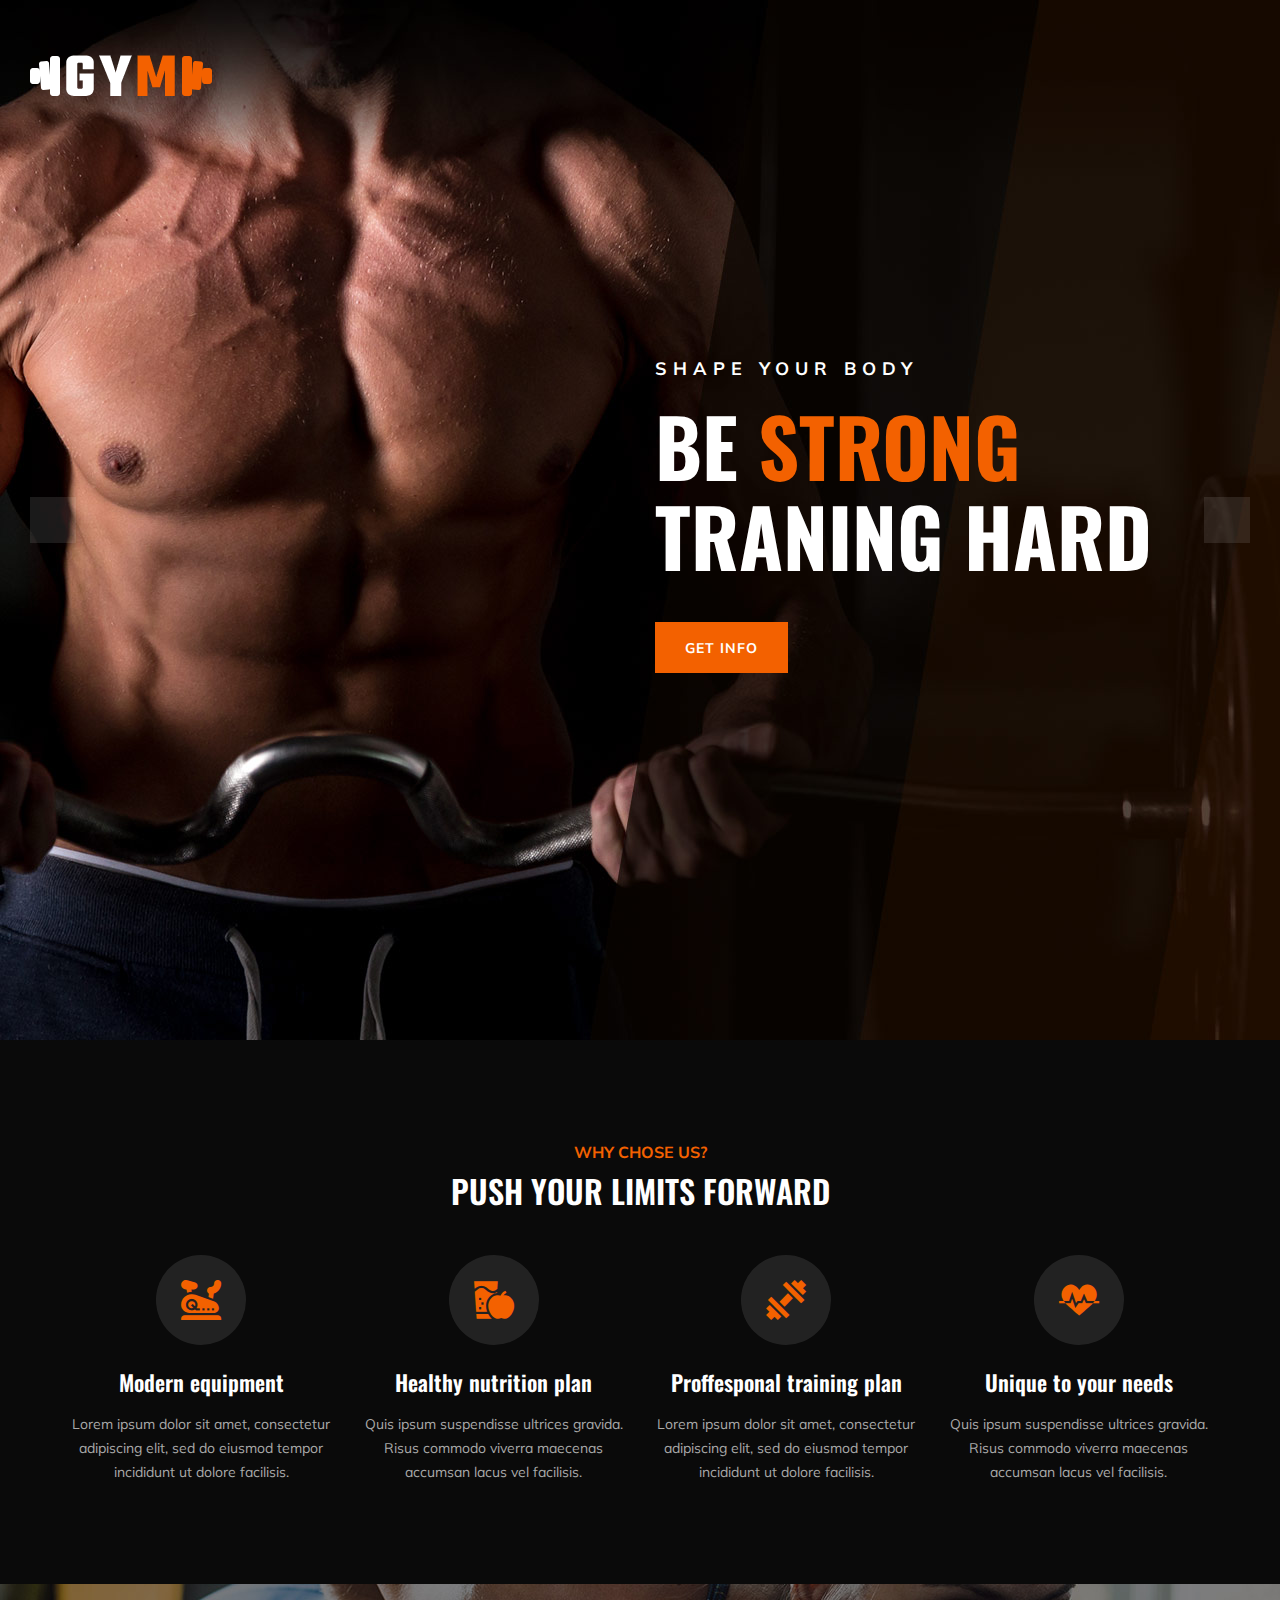
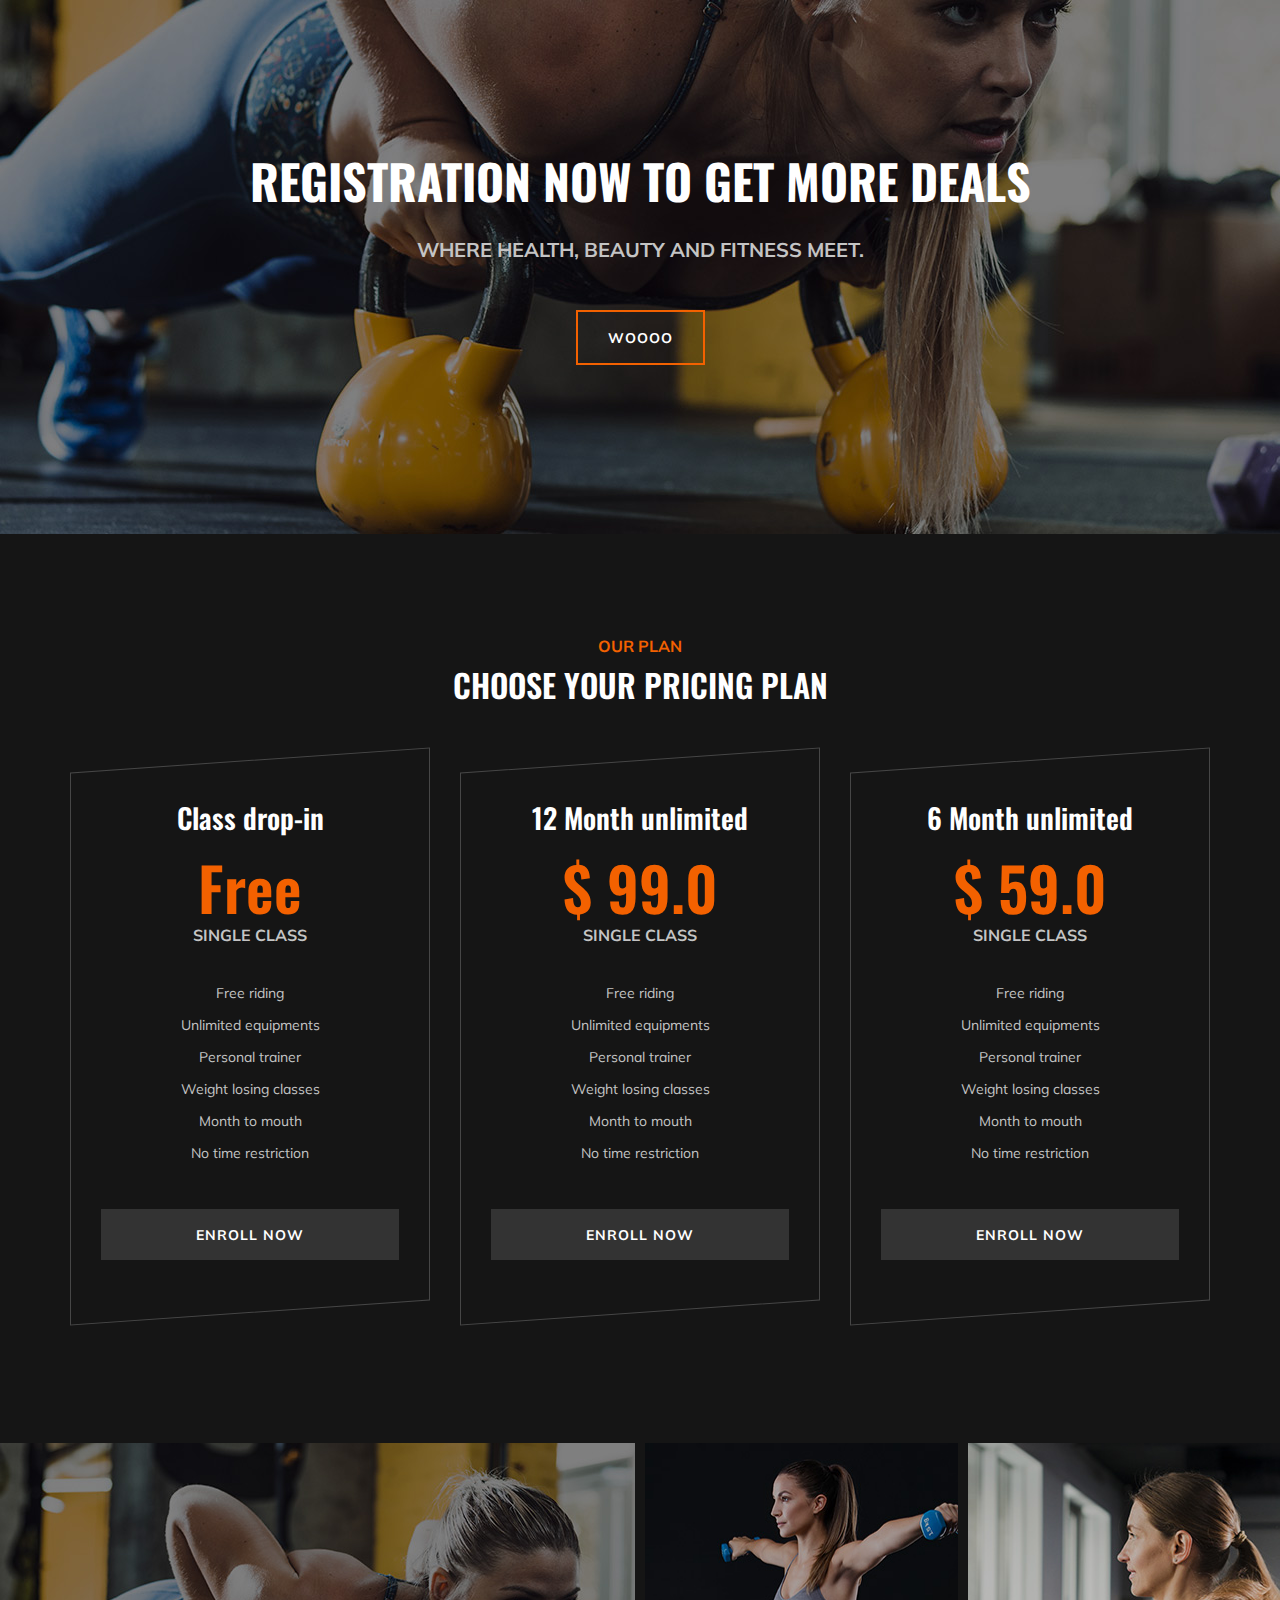
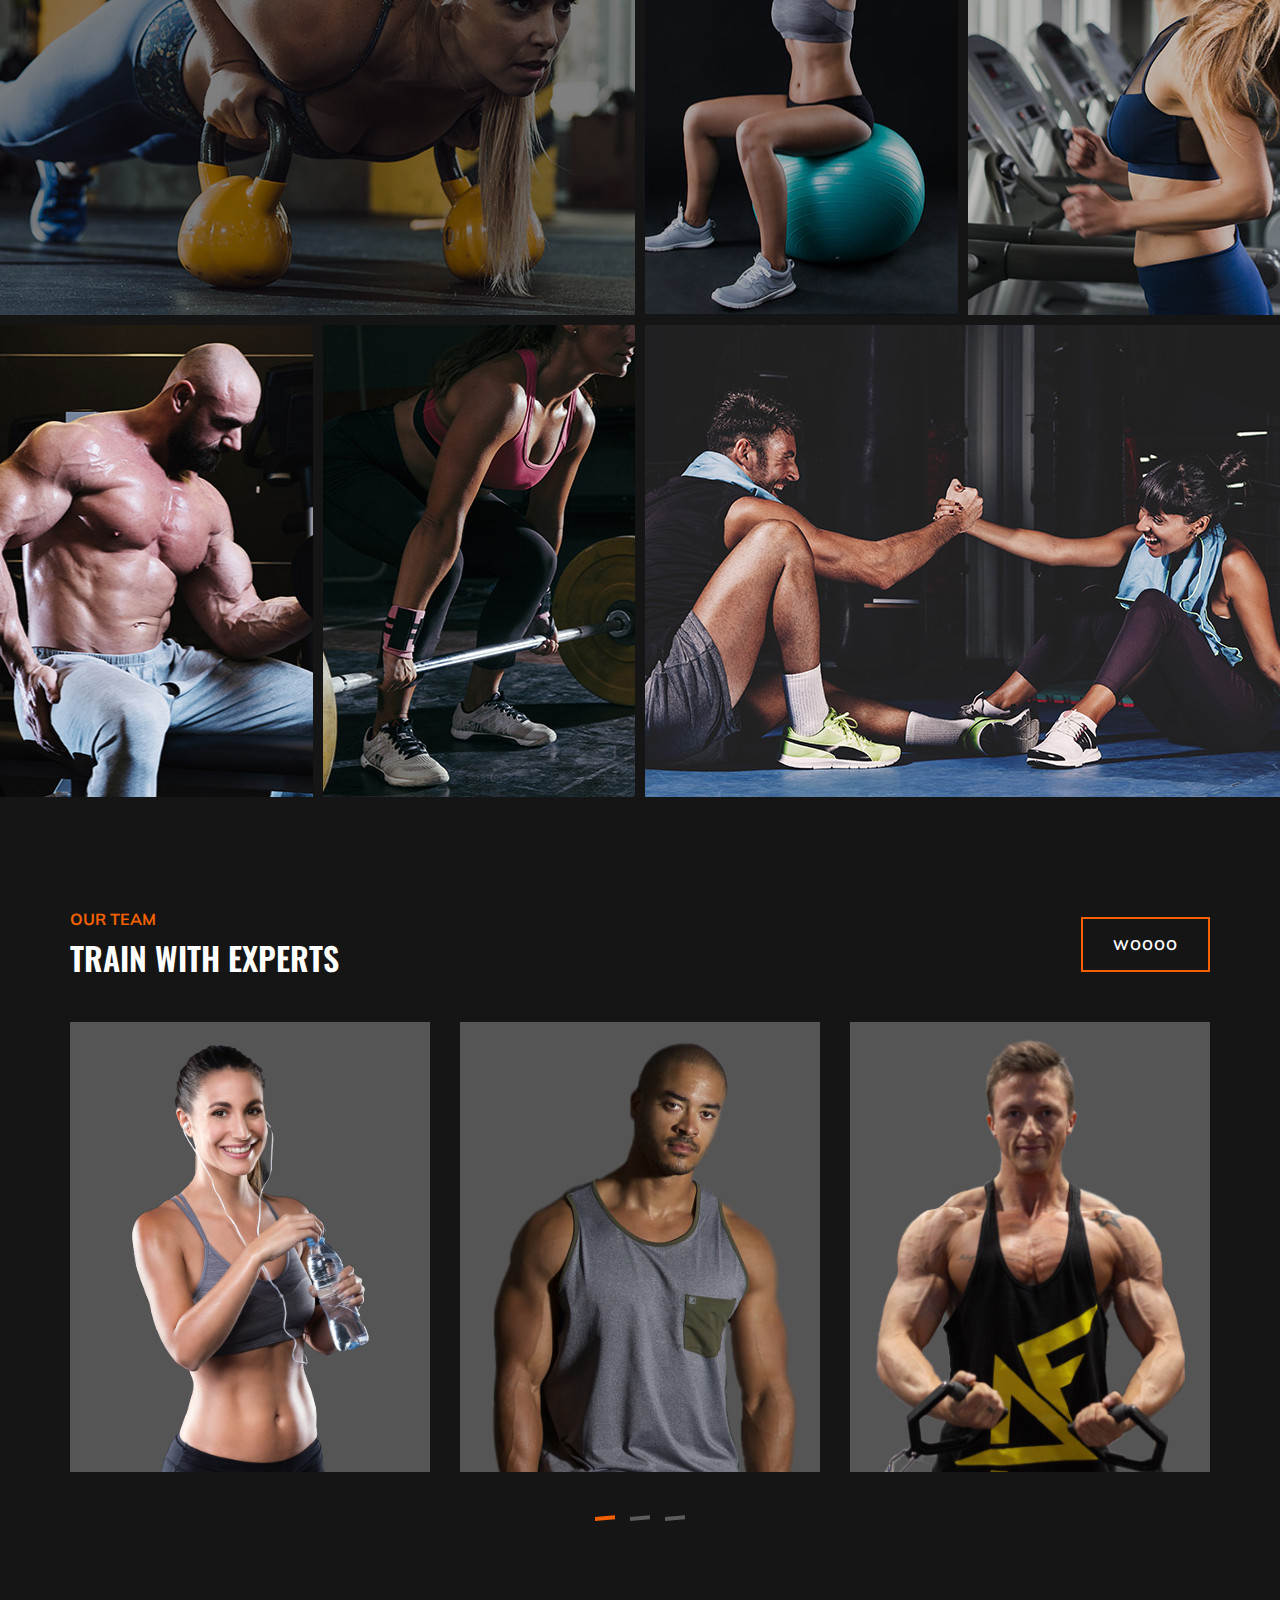
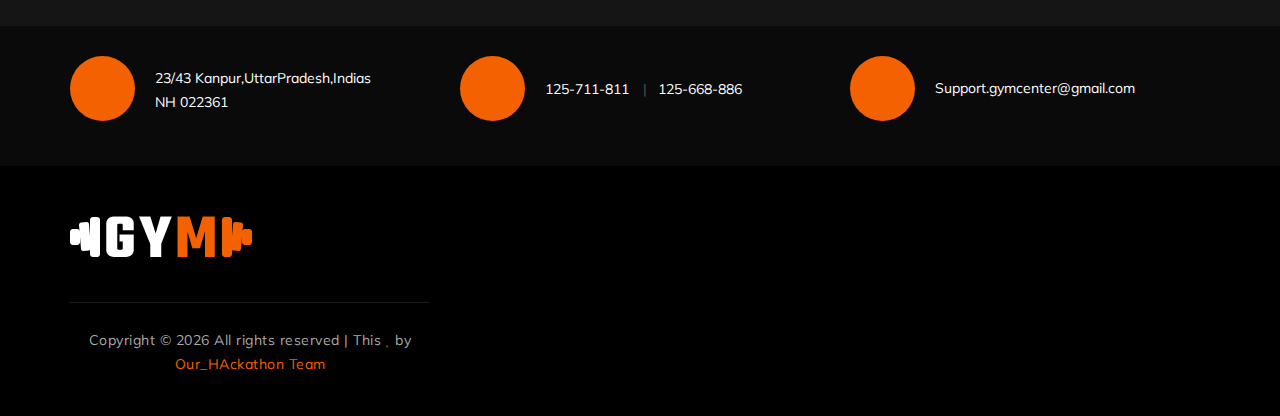
==== index.html @ cb3b5b6f "Initial commit" ====
<!DOCTYPE html>
<html lang="zxx">

<head>
    <meta charset="UTF-8">
    <meta name="description" content="Gym Template">
    <meta name="keywords" content="Gym, unica, creative, html">
    <meta name="viewport" content="width=device-width, initial-scale=1.0">
    <meta http-equiv="X-UA-Compatible" content="ie=edge">
    <title>  Hackathon_pr</title>

    <!-- Google Font -->
    <link href="https://fonts.googleapis.com/css?family=Muli:300,400,500,600,700,800,900&display=swap" rel="stylesheet">
    <link href="https://fonts.googleapis.com/css?family=Oswald:300,400,500,600,700&display=swap" rel="stylesheet">

    <!-- Css Styles -->
    <link rel="stylesheet" href="css/bootstrap.min.css" type="text/css">
    <link rel="stylesheet" href="css/font-awesome.min.css" type="text/css">
    <link rel="stylesheet" href="css/flaticon.css" type="text/css">
    <link rel="stylesheet" href="css/owl.carousel.min.css" type="text/css">
    <link rel="stylesheet" href="css/barfiller.css" type="text/css">
    <link rel="stylesheet" href="css/magnific-popup.css" type="text/css">
    <link rel="stylesheet" href="css/slicknav.min.css" type="text/css">
    <link rel="stylesheet" href="css/style.css" type="text/css">
</head>

<body>
    <!-- Page Preloder -->
    <div id="preloder">
        <div class="loader"></div>
    </div>

    <!-- Offcanvas Menu Section Begin -->
    <div class="offcanvas-menu-overlay"></div>
    <div class="offcanvas-menu-wrapper">
        <div class="canvas-close">
            <i class="fa fa-close"></i>
        </div>
        <div class="canvas-search search-switch">
            <i class="fa fa-search"></i>
        </div>
    <!--  -->
        <div id="mobile-menu-wrap"></div>
        <div class="canvas-social">
            <a href="#"><i class="fa fa-facebook"></i></a>
            <a href="#"><i class="fa fa-twitter"></i></a>
            <a href="#"><i class="fa fa-youtube-play"></i></a>
            <a href="#"><i class="fa fa-instagram"></i></a>
        </div>
    </div>
    <header class="header-section">
        <div class="container-fluid">
            <div class="row">
                <div class="col-lg-3">
                    <div class="logo">
                        <a href="./index.html">
                            <img src="img/logo.png" alt="">
                        </a>
                    </div>
                </div>
                
                
            </div>
            <div class="canvas-open">
                <i class="fa fa-bars"></i>
            </div>
        </div>
    </header>
    <!-- Header End -->

    <!-- Hero Section Begin -->
    <section class="hero-section">
        <div class="hs-slider owl-carousel">
            <div class="hs-item set-bg" data-setbg="img/hero/hero-1.jpg">
                <div class="container">
                    <div class="row">
                        <div class="col-lg-6 offset-lg-6">
                            <div class="hi-text">
                                <span>Shape your body</span>
                                <h1>Be <strong>strong</strong> traning hard</h1>
                                <a href="#" class="primary-btn">Get info</a>
                            </div>
                        </div>
                    </div>
                </div>
            </div>
            <div class="hs-item set-bg" data-setbg="img/hero/hero-2.jpg">
                <div class="container">
                    <div class="row">
                        <div class="col-lg-6 offset-lg-6">
                            <div class="hi-text">
                                <span>Shape your body</span>
                                <h1>Be <strong>strong</strong> traning hard</h1>
                                <a href="#" class="primary-btn">Get info</a>
                            </div>
                        </div>
                    </div>
                </div>
            </div>
        </div>
    </section>
    <!-- Hero Section End -->

    <!-- ChoseUs Section Begin -->
    <section class="choseus-section spad">
        <div class="container">
            <div class="row">
                <div class="col-lg-12">
                    <div class="section-title">
                        <span>Why chose us?</span>
                        <h2>PUSH YOUR LIMITS FORWARD</h2>
                    </div>
                </div>
            </div>
            <div class="row">
                <div class="col-lg-3 col-sm-6">
                    <div class="cs-item">
                        <span class="flaticon-034-stationary-bike"></span>
                        <h4>Modern equipment</h4>
                        <p>Lorem ipsum dolor sit amet, consectetur adipiscing elit, sed do eiusmod tempor incididunt ut
                            dolore facilisis.</p>
                    </div>
                </div>
                <div class="col-lg-3 col-sm-6">
                    <div class="cs-item">
                        <span class="flaticon-033-juice"></span>
                        <h4>Healthy nutrition plan</h4>
                        <p>Quis ipsum suspendisse ultrices gravida. Risus commodo viverra maecenas accumsan lacus vel
                            facilisis.</p>
                    </div>
                </div>
                <div class="col-lg-3 col-sm-6">
                    <div class="cs-item">
                        <span class="flaticon-002-dumbell"></span>
                        <h4>Proffesponal training plan</h4>
                        <p>Lorem ipsum dolor sit amet, consectetur adipiscing elit, sed do eiusmod tempor incididunt ut
                            dolore facilisis.</p>
                    </div>
                </div>
                <div class="col-lg-3 col-sm-6">
                    <div class="cs-item">
                        <span class="flaticon-014-heart-beat"></span>
                        <h4>Unique to your needs</h4>
                        <p>Quis ipsum suspendisse ultrices gravida. Risus commodo viverra maecenas accumsan lacus vel
                            facilisis.</p>
                    </div>
                </div>
            </div>
        </div>
    </section>
    <!-- ChoseUs Section End -->



    <!-- Banner Section Begin -->
    <section class="banner-section set-bg" data-setbg="img/banner-bg.jpg">
        <div class="container">
            <div class="row">
                <div class="col-lg-12 text-center">
                    <div class="bs-text">
                        <h2>registration now to get more deals</h2>
                        <div class="bt-tips">Where health, beauty and fitness meet.</div>
                        <a href="#" class="primary-btn  btn-normal">Woooo</a>
                    </div>
                </div>
            </div>
        </div>
    </section>
    <!-- Banner Section End -->

    <!-- Pricing Section Begin -->
    <section class="pricing-section spad">
        <div class="container">
            <div class="row">
                <div class="col-lg-12">
                    <div class="section-title">
                        <span>Our Plan</span>
                        <h2>Choose your pricing plan</h2>
                    </div>
                </div>
            </div>
            <div class="row justify-content-center">
                <div class="col-lg-4 col-md-8">
                    <div class="ps-item">
                        <h3>Class drop-in</h3>
                        <div class="pi-price">
                            <h2>Free</h2>
                            <span>SINGLE CLASS</span>
                        </div>
                        <ul>
                            <li>Free riding</li>
                            <li>Unlimited equipments</li>
                            <li>Personal trainer</li>
                            <li>Weight losing classes</li>
                            <li>Month to mouth</li>
                            <li>No time restriction</li>
                        </ul>
                        <a href="#" class="primary-btn pricing-btn">Enroll now</a>
                        <a href="#" class="thumb-icon"><i class="fa fa-picture-o"></i></a>
                    </div>
                </div>
                <div class="col-lg-4 col-md-8">
                    <div class="ps-item">
                        <h3>12 Month unlimited</h3>
                        <div class="pi-price">
                            <h2>$ 99.0</h2>
                            <span>SINGLE CLASS</span>
                        </div>
                        <ul>
                            <li>Free riding</li>
                            <li>Unlimited equipments</li>
                            <li>Personal trainer</li>
                            <li>Weight losing classes</li>
                            <li>Month to mouth</li>
                            <li>No time restriction</li>
                        </ul>
                        <a href="#" class="primary-btn pricing-btn">Enroll now</a>
                        <a href="#" class="thumb-icon"><i class="fa fa-picture-o"></i></a>
                    </div>
                </div>
                <div class="col-lg-4 col-md-8">
                    <div class="ps-item">
                        <h3>6 Month unlimited</h3>
                        <div class="pi-price">
                            <h2>$ 59.0</h2>
                            <span>SINGLE CLASS</span>
                        </div>
                        <ul>
                            <li>Free riding</li>
                            <li>Unlimited equipments</li>
                            <li>Personal trainer</li>
                            <li>Weight losing classes</li>
                            <li>Month to mouth</li>
                            <li>No time restriction</li>
                        </ul>
                        <a href="#" class="primary-btn pricing-btn">Enroll now</a>
                        <a href="#" class="thumb-icon"><i class="fa fa-picture-o"></i></a>
                    </div>
                </div>
            </div>
        </div>
    </section>
    <!-- Pricing Section End -->

    <!-- Gallery Section Begin -->
    <div class="gallery-section">
        <div class="gallery">
            <div class="grid-sizer"></div>
            <div class="gs-item grid-wide set-bg" data-setbg="img/gallery/gallery-1.jpg">
                <a href="img/gallery/gallery-1.jpg" class="thumb-icon image-popup"><i class="fa fa-picture-o"></i></a>
            </div>
            <div class="gs-item set-bg" data-setbg="img/gallery/gallery-2.jpg">
                <a href="img/gallery/gallery-2.jpg" class="thumb-icon image-popup"><i class="fa fa-picture-o"></i></a>
            </div>
            <div class="gs-item set-bg" data-setbg="img/gallery/gallery-3.jpg">
                <a href="img/gallery/gallery-3.jpg" class="thumb-icon image-popup"><i class="fa fa-picture-o"></i></a>
            </div>
            <div class="gs-item set-bg" data-setbg="img/gallery/gallery-4.jpg">
                <a href="img/gallery/gallery-4.jpg" class="thumb-icon image-popup"><i class="fa fa-picture-o"></i></a>
            </div>
            <div class="gs-item set-bg" data-setbg="img/gallery/gallery-5.jpg">
                <a href="img/gallery/gallery-5.jpg" class="thumb-icon image-popup"><i class="fa fa-picture-o"></i></a>
            </div>
            <div class="gs-item grid-wide set-bg" data-setbg="img/gallery/gallery-6.jpg">
                <a href="img/gallery/gallery-6.jpg" class="thumb-icon image-popup"><i class="fa fa-picture-o"></i></a>
            </div>
        </div>
    </div>
    <!-- Gallery Section End -->

    <!-- Team Section Begin -->
    <section class="team-section spad">
        <div class="container">
            <div class="row">
                <div class="col-lg-12">
                    <div class="team-title">
                        <div class="section-title">
                            <span>Our Team</span>
                            <h2>TRAIN WITH EXPERTS</h2>
                        </div>
                        <a href="#" class="primary-btn btn-normal appoinment-btn">Woooo</a>
                    </div>
                </div>
            </div>
            <div class="row">
                <div class="ts-slider owl-carousel">
                    <div class="col-lg-4">
                        <div class="ts-item set-bg" data-setbg="img/team/team-1.jpg">
                            <div class="ts_text">
                                <h4>Saakt Laaunda</h4>
                                <span>developer</span>
                            </div>
                        </div>
                    </div>
                    <div class="col-lg-4">
                        <div class="ts-item set-bg" data-setbg="img/team/team-2.jpg">
                            <div class="ts_text">
                                <h4>Saakt Laaunda</h4>
                                <span>developer</span>
                            </div>
                        </div>
                    </div>
                    <div class="col-lg-4">
                        <div class="ts-item set-bg" data-setbg="img/team/team-3.jpg">
                            <div class="ts_text">
                                <h4>Saakt Laaunda</h4>
                                <span>developer</span>
                            </div>
                        </div>
                    </div>
                    <div class="col-lg-4">
                        <div class="ts-item set-bg" data-setbg="img/team/team-4.jpg">
                            <div class="ts_text">
                                <h4>Saakt Laaunda</h4>
                                <span>developer</span>
                            </div>
                        </div>
                    </div>
                    <div class="col-lg-4">
                        <div class="ts-item set-bg" data-setbg="img/team/team-5.jpg">
                            <div class="ts_text">
                                <h4>Saakt Laaunda</h4>
                                <span>developer</span>
                            </div>
                        </div>
                    </div>
                    <div class="col-lg-4">
                        <div class="ts-item set-bg" data-setbg="img/team/team-6.jpg">
                            <div class="ts_text">
                                <h4>Saakt Laaunda</h4>
                                <span>developer</span>
                            </div>
                        </div>
                    </div>
                </div>
            </div>
        </div>
    </section>
    <!-- Team Section End -->

    <!-- Get In Touch Section Begin -->
    <div class="gettouch-section">
        <div class="container">
            <div class="row">
                <div class="col-md-4">
                    <div class="gt-text">
                        <i class="fa fa-map-marker"></i>
                        <p>23/43 Kanpur,UttarPradesh,Indias<br /> NH 022361</p>
                    </div>
                </div>
                <div class="col-md-4">
                    <div class="gt-text">
                        <i class="fa fa-mobile"></i>
                        <ul>
                            <li>125-711-811</li>
                            <li>125-668-886</li>
                        </ul>
                    </div>
                </div>
                <div class="col-md-4">
                    <div class="gt-text email">
                        <i class="fa fa-envelope"></i>
                        <p>Support.gymcenter@gmail.com</p>
                    </div>
                </div>
            </div>
        </div>
    </div>
    <!-- Get In Touch Section End -->

    <!-- Footer Section Begin -->
    <section class="footer-section">
        <div class="container">
            <div class="row">
                <div class="col-lg-4">
                    <div class="fs-about">
                        <div class="fa-logo">
                            <a href="#"><img src="img/logo.png" alt=""></a>
                        </div>


            </div>
            <div class="row">
                <div class="col-lg-12 text-center">
                    <div class="copyright-text">
                        <p>
                            
                            Copyright &copy;
                            <script>document.write(new Date().getFullYear());</script> All rights reserved | This
                             <i class="fa fa-heart" aria-hidden="true"></i> by <a
                                href=" " target="_blank">Our_HAckathon Team</a>
                              
                        </p>
                    </div>
                </div>
            </div>
        </div>
    </section>
    <!-- Footer Section End -->

    <!-- Search model Begin -->
    <div class="search-model">
        <div class="h-100 d-flex align-items-center justify-content-center">
            <div class="search-close-switch">+</div>
            <form class="search-model-form">
                <input type="text" id="search-input" placeholder="Search here.....">
            </form>
        </div>
    </div>
    <!-- Search model end -->

    <!-- Js Plugins -->
    <script src="js/jquery-3.3.1.min.js"></script>
    <script src="js/bootstrap.min.js"></script>
    <script src="js/jquery.magnific-popup.min.js"></script>
    <script src="js/masonry.pkgd.min.js"></script>
    <script src="js/jquery.barfiller.js"></script>
    <script src="js/jquery.slicknav.js"></script>
    <script src="js/owl.carousel.min.js"></script>
    <script src="js/main.js"></script>



</body>

</html>
---- css/flaticon.css ----
@font-face {
  font-family: "Flaticon";
  src: url("../fonts/Flaticon.eot");
  src: url("../fonts/Flaticon.eot?#iefix") format("embedded-opentype"),
       url("../fonts/Flaticon.woff2") format("woff2"),
       url("../fonts/Flaticon.woff") format("woff"),
       url("../fonts/Flaticon.ttf") format("truetype"),
       url("../fonts/Flaticon.svg#Flaticon") format("svg");
  font-weight: normal;
  font-style: normal;
}

@media screen and (-webkit-min-device-pixel-ratio:0) {
  @font-face {
    font-family: "Flaticon";
    src: url("../fonts/Flaticon.svg#Flaticon") format("svg");
  }
}

[class^="flaticon-"]:before, [class*=" flaticon-"]:before,
[class^="flaticon-"]:after, [class*=" flaticon-"]:after {   
  font-family: Flaticon;
  font-size: 40px;
  font-style: normal;
  margin-left: 0;
}

.flaticon-001-mattress:before { content: "\f100"; }
.flaticon-002-dumbell:before { content: "\f101"; }
.flaticon-003-weight:before { content: "\f102"; }
.flaticon-004-measuring-tape:before { content: "\f103"; }
.flaticon-005-clipboard:before { content: "\f104"; }
.flaticon-006-weight-1:before { content: "\f105"; }
.flaticon-007-rings:before { content: "\f106"; }
.flaticon-008-calendar:before { content: "\f107"; }
.flaticon-009-smartwatch:before { content: "\f108"; }
.flaticon-010-lockers:before { content: "\f109"; }
.flaticon-011-punching-ball:before { content: "\f10a"; }
.flaticon-012-bag:before { content: "\f10b"; }
.flaticon-013-balance:before { content: "\f10c"; }
.flaticon-014-heart-beat:before { content: "\f10d"; }
.flaticon-015-proteins:before { content: "\f10e"; }
.flaticon-016-fitness:before { content: "\f10f"; }
.flaticon-017-pull-up-bar:before { content: "\f110"; }
.flaticon-018-scale:before { content: "\f111"; }
.flaticon-019-bands:before { content: "\f112"; }
.flaticon-020-smartphone:before { content: "\f113"; }
.flaticon-021-tshirt:before { content: "\f114"; }
.flaticon-022-short:before { content: "\f115"; }
.flaticon-023-dumbbells:before { content: "\f116"; }
.flaticon-024-jumping-rope:before { content: "\f117"; }
.flaticon-025-fitness-1:before { content: "\f118"; }
.flaticon-026-gym:before { content: "\f119"; }
.flaticon-027-fitness-2:before { content: "\f11a"; }
.flaticon-028-weightlifting:before { content: "\f11b"; }
.flaticon-029-wheel:before { content: "\f11c"; }
.flaticon-030-dumbbells-1:before { content: "\f11d"; }
.flaticon-031-workout:before { content: "\f11e"; }
.flaticon-032-bottle:before { content: "\f11f"; }
.flaticon-033-juice:before { content: "\f120"; }
.flaticon-034-stationary-bike:before { content: "\f121"; }
.flaticon-035-punching-ball-1:before { content: "\f122"; }
.flaticon-036-timer:before { content: "\f123"; }
.flaticon-037-medal:before { content: "\f124"; }
.flaticon-038-treadmill:before { content: "\f125"; }
.flaticon-039-syringe:before { content: "\f126"; }
.flaticon-040-whistle:before { content: "\f127"; }
.flaticon-041-chest:before { content: "\f128"; }
.flaticon-042-pills:before { content: "\f129"; }
.flaticon-043-mp3:before { content: "\f12a"; }
.flaticon-044-no-smoking:before { content: "\f12b"; }
.flaticon-045-boxing-gloves:before { content: "\f12c"; }
.flaticon-046-gloves:before { content: "\f12d"; }
.flaticon-047-buck:before { content: "\f12e"; }
.flaticon-048-headgear:before { content: "\f12f"; }
.flaticon-049-hand-grip:before { content: "\f130"; }
.flaticon-050-no-fast-food:before { content: "\f131"; }
---- css/barfiller.css ----
body {
    font-family: Arial;
}

.barfiller {
    width:100%;
    height:12px;
    background:#fcfcfc;
    border:1px solid #ccc;
    position:relative;
    margin-bottom:20px;
    box-shadow: inset 1px 4px 9px -6px rgba(0,0,0,.5); 
    -moz-box-shadow: inset 1px 4px 9px -6px rgba(0,0,0,.5); 
}

.barfiller .fill {
    display:block;
    position:relative;
    width:0px;
    height:100%;
    background:#333;
    z-index:1;
}

.barfiller .tipWrap {
    display:none;
}

.barfiller .tip {
    margin-top:-30px;
    padding:2px 4px;
    font-size:11px;
    color:#fff;
    left:0px;
    position: relative;;
    z-index:2;
    background: #333;
} 

.barfiller .tip:after {
    border:solid;
    border-color:rgba(0,0,0,.8) transparent;
    border-width:6px 6px 0 6px;
    content:"";
    display:block;
    position:absolute;
    left:9px;
    top:100%;
    z-index:9
}
---- css/style.css ----
html,
body {
	height: 100%;
	font-family: "Muli", sans-serif;
	-webkit-font-smoothing: antialiased;
	font-smoothing: antialiased;
}

h1,
h2,
h3,
h4,
h5,
h6 {
	margin: 0;
	color: #111111;
	font-weight: 400;
	font-family: "Oswald", sans-serif;
}

h1 {
	font-size: 70px;
}

h2 {
	font-size: 36px;
}

h3 {
	font-size: 30px;
}

h4 {
	font-size: 24px;
}

h5 {
	font-size: 18px;
}

h6 {
	font-size: 16px;
}

p {
	font-size: 14px;
	font-family: "Muli", sans-serif;
	color: #a9a9a9;
	font-weight: 400;
	line-height: 24px;
	margin: 0 0 15px 0;
}

img {
	max-width: 100%;
}

input:focus,
select:focus,
button:focus,
textarea:focus {
	outline: none;
}

a:hover,
a:focus {
	text-decoration: none;
	outline: none;
	color: #fff;
}

ul,
ol {
	padding: 0;
	margin: 0;
}

/*---------------------
  Helper CSS
-----------------------*/

.section-title {
	margin-bottom: 45px;
	text-align: center;
}

.section-title span {
	font-size: 16px;
	color: #f36100;
	text-transform: uppercase;
	font-weight: 700;
}

.section-title h2 {
	color: #ffffff;
	font-size: 32px;
	font-weight: 600;
	text-transform: uppercase;
	margin-top: 8px;
}

.set-bg {
	background-repeat: no-repeat;
	background-size: cover;
	background-position: top center;
}

.spad {
	padding-top: 100px;
	padding-bottom: 100px;
}

.spad-2 {
	padding-top: 50px;
	padding-bottom: 70px;
}

.text-white h1,
.text-white h2,
.text-white h3,
.text-white h4,
.text-white h5,
.text-white h6,
.text-white p,
.text-white span,
.text-white li,
.text-white a {
	color: #fff;
}

/* buttons */

.primary-btn {
	display: inline-block;
	font-size: 14px;
	padding: 17px 30px 16px;
	color: #ffffff;
	background: #f36100;
	line-height: normal;
	letter-spacing: 1px;
	text-transform: uppercase;
	font-weight: 700;
}

.primary-btn.btn-normal {
	-webkit-transition: all 0.3s;
	-o-transition: all 0.3s;
	transition: all 0.3s;
}

.primary-btn.btn-normal:hover {
	background: #f36100;
	border-color: #f36100;
}

/* Preloder */

#preloder {
	position: fixed;
	width: 100%;
	height: 100%;
	top: 0;
	left: 0;
	z-index: 999999;
	background: #000;
}

.loader {
	width: 40px;
	height: 40px;
	position: absolute;
	top: 50%;
	left: 50%;
	margin-top: -13px;
	margin-left: -13px;
	border-radius: 60px;
	animation: loader 0.8s linear infinite;
	-webkit-animation: loader 0.8s linear infinite;
}

@keyframes loader {
	0% {
		-webkit-transform: rotate(0deg);
		transform: rotate(0deg);
		border: 4px solid #f44336;
		border-left-color: transparent;
	}
	50% {
		-webkit-transform: rotate(180deg);
		transform: rotate(180deg);
		border: 4px solid #673ab7;
		border-left-color: transparent;
	}
	100% {
		-webkit-transform: rotate(360deg);
		transform: rotate(360deg);
		border: 4px solid #f44336;
		border-left-color: transparent;
	}
}

@-webkit-keyframes loader {
	0% {
		-webkit-transform: rotate(0deg);
		border: 4px solid #f44336;
		border-left-color: transparent;
	}
	50% {
		-webkit-transform: rotate(180deg);
		border: 4px solid #673ab7;
		border-left-color: transparent;
	}
	100% {
		-webkit-transform: rotate(360deg);
		border: 4px solid #f44336;
		border-left-color: transparent;
	}
}

.spacial-controls {
	position: fixed;
	width: 111px;
	height: 91px;
	top: 0;
	right: 0;
	z-index: 999;
}

.spacial-controls .search-switch {
	display: block;
	height: 100%;
	padding-top: 30px;
	background: #323232;
	text-align: center;
	cursor: pointer;
}

.search-model {
	display: none;
	position: fixed;
	width: 100%;
	height: 100%;
	left: 0;
	top: 0;
	background: #000;
	z-index: 99999;
}

.search-model-form {
	padding: 0 15px;
}

.search-model-form input {
	width: 500px;
	font-size: 40px;
	border: none;
	border-bottom: 2px solid #333;
	background: none;
	color: #999;
}

.search-close-switch {
	position: absolute;
	width: 50px;
	height: 50px;
	background: #333;
	color: #fff;
	text-align: center;
	border-radius: 50%;
	font-size: 28px;
	line-height: 28px;
	top: 30px;
	cursor: pointer;
	-webkit-transform: rotate(45deg);
	-ms-transform: rotate(45deg);
	transform: rotate(45deg);
	display: -webkit-box;
	display: -ms-flexbox;
	display: flex;
	-webkit-box-align: center;
	-ms-flex-align: center;
	align-items: center;
	-webkit-box-pack: center;
	-ms-flex-pack: center;
	justify-content: center;
}

/*---------------------
  Header
-----------------------*/

.header-section {
	position: absolute;
	left: 0;
	top: 0;
	width: 100%;
	padding: 0 15px;
	padding-top: 55px;
	z-index: 99;
}

.logo a {
	display: inline-block;
}

.nav-menu {
	text-align: center;
}

.nav-menu ul li {
	list-style: none;
	display: inline-block;
	margin-right: 32px;
	position: relative;
	z-index: 1;
}

.nav-menu ul li .dropdown {
	position: absolute;
	left: -30px;
	top: 58px;
	width: 180px;
	background: #252525;
	z-index: 99;
	text-align: left;
	padding: 13px 0 20px;
	opacity: 0;
	visibility: hidden;
	-webkit-transition: all 0.3s;
	-o-transition: all 0.3s;
	transition: all 0.3s;
}

.nav-menu ul li .dropdown li {
	margin-right: 0;
	display: block;
}

.nav-menu ul li .dropdown li a {
	display: block;
	text-transform: none;
	padding: 6px 0 6px 30px;
	font-weight: 400;
}

.nav-menu ul li .dropdown li a:after {
	display: none;
}

.nav-menu ul li:last-child {
	margin-right: 0;
}

.nav-menu ul li.active>a {
	color: #f36100;
}

.nav-menu ul li.active>a:after {
	opacity: 1;
}

.nav-menu ul li:hover>a {
	color: #f36100;
}

.nav-menu ul li:hover>a:after {
	opacity: 1;
}

.nav-menu ul li:hover .dropdown {
	opacity: 1;
	visibility: visible;
}

.nav-menu ul li a {
	color: #ffffff;
	display: block;
	font-size: 15px;
	font-weight: 500;
	text-transform: uppercase;
	letter-spacing: 1px;
	font-family: "Oswald", sans-serif;
	padding: 10px 0px;
	position: relative;
	-webkit-transition: all 0.3s;
	-o-transition: all 0.3s;
	transition: all 0.3s;
}

.nav-menu ul li a:after {
	position: absolute;
	left: 0;
	top: 22px;
	height: 1px;
	width: 100%;
	background: #f36100;
	content: "";
	-webkit-transform: rotate(-20deg);
	-ms-transform: rotate(-20deg);
	transform: rotate(-20deg);
	opacity: 0;
	-webkit-transition: all 0.3s;
	-o-transition: all 0.3s;
	transition: all 0.3s;
}

.top-option {
	text-align: right;
	padding: 9px 0;
}

.top-option .to-search {
	display: inline-block;
	padding-right: 20px;
	position: relative;
}

.top-option .to-search:after {
	position: absolute;
	right: 0;
	top: 5px;
	height: 15px;
	width: 1px;
	background: rgba(255, 255, 255, 0.3);
	content: "";
}

.top-option .to-search i {
	font-size: 16px;
	color: #ffffff;
	cursor: pointer;
}

.top-option .to-social {
	display: inline-block;
}

.top-option .to-social a {
	display: inline-block;
	color: #ffffff;
	font-size: 16px;
	margin-left: 15px;
}

.offcanvas-menu-wrapper {
	display: none;
}

.canvas-open {
	display: none;
}

/*---------------------
  Hero Section
-----------------------*/

.hs-slider.owl-carousel .owl-item.active .hs-item .hi-text span {
	position: relative;
	top: 0;
	-webkit-transition: all 0.2s ease 0.2s;
	-o-transition: all 0.2s ease 0.2s;
	transition: all 0.2s ease 0.2s;
	opacity: 1;
}

.hs-slider.owl-carousel .owl-item.active .hs-item .hi-text h1 {
	position: relative;
	top: 0;
	-webkit-transition: all 0.4s ease 0.4s;
	-o-transition: all 0.4s ease 0.4s;
	transition: all 0.4s ease 0.4s;
	opacity: 1;
}

.hs-slider.owl-carousel .owl-item.active .hs-item .hi-text .primary-btn {
	position: relative;
	top: 0;
	-webkit-transition: all 0.6s ease 0.6s;
	-o-transition: all 0.6s ease 0.6s;
	transition: all 0.6s ease 0.6s;
	opacity: 1;
}

.hs-slider.owl-carousel .owl-nav button {
	height: 46px;
	width: 46px;
	color: #a9a9a9;
	background: rgba(255, 255, 255, 0.1);
	line-height: 46px;
	text-align: center;
	position: absolute;
	font-size: 24px;
	left: 30px;
	top: 50%;
	-webkit-transform: translateY(-23px);
	-ms-transform: translateY(-23px);
	transform: translateY(-23px);
}

.hs-slider.owl-carousel .owl-nav button.owl-next {
	left: auto;
	right: 30px;
}

.hs-slider .hs-item {
	height: 1040px;
	display: -webkit-box;
	display: -ms-flexbox;
	display: flex;
	-ms-flex-line-pack: center;
	align-content: center;
	padding-top: 355px;
}

.hs-slider .hs-item .hi-text span {
	display: block;
	font-size: 18px;
	color: #ffffff;
	text-transform: uppercase;
	font-weight: 700;
	letter-spacing: 6px;
	margin-bottom: 18px;
	position: relative;
	top: 100px;
	opacity: 0;
}

.hs-slider .hs-item .hi-text h1 {
	font-size: 80px;
	color: #ffffff;
	font-weight: 700;
	text-transform: uppercase;
	line-height: 90px;
	margin-bottom: 42px;
	position: relative;
	top: 100px;
	opacity: 0;
}

.hs-slider .hs-item .hi-text h1 strong {
	color: #f36100;
}

.hs-slider .hs-item .hi-text .primary-btn {
	position: relative;
	top: 100px;
	opacity: 0;
}

/*---------------------
  ChoseUs Section
-----------------------*/

.choseus-section {
	background: #0a0a0a;
	padding-bottom: 70px;
}

.cs-item {
	text-align: center;
	margin-bottom: 30px;
}

.cs-item:hover span {
	background: #f36100;
	color: #ffffff;
}

.cs-item span {
	height: 90px;
	width: 90px;
	background: rgba(255, 255, 255, 0.1);
	border-radius: 50%;
	display: inline-block;
	color: #f36100;
	line-height: 90px;
	text-align: center;
	-webkit-transition: all 0.3s;
	-o-transition: all 0.3s;
	transition: all 0.3s;
}

.cs-item h4 {
	color: #ffffff;
	font-size: 22px;
	font-weight: 600;
	margin-top: 24px;
	margin-bottom: 16px;
}

/*---------------------
  Classes Section
-----------------------*/

.classes-section {
	background: #151515;
	padding-bottom: 80px;
}

.classes-section .section-title {
	margin-bottom: 35px;
}

.class-item {
	overflow: hidden;
	margin-bottom: 30px;
}

.class-item .ci-pic img {
	min-width: 100%;
}

.class-item .ci-text {
	background: #0a0a0a;
	position: relative;
	padding: 10px 30px 26px 30px;
	z-index: 1;
}

.class-item .ci-text:after {
	position: absolute;
	left: -5px;
	top: -44px;
	height: 100px;
	width: 600px;
	border-top: 4px solid #464646;
	background: #0a0a0a;
	content: "";
	-webkit-transform: rotate(-5deg);
	-ms-transform: rotate(-5deg);
	transform: rotate(-5deg);
	z-index: -1;
}

.class-item .ci-text span {
	color: #f36100;
	font-size: 12px;
	text-transform: uppercase;
	font-weight: 700;
}

.class-item .ci-text h5 {
	font-size: 20px;
	color: #ffffff;
	font-weight: 600;
	text-transform: uppercase;
	margin-top: 4px;
}

.class-item .ci-text h4 {
	font-size: 26px;
	color: #ffffff;
	font-weight: 600;
	text-transform: uppercase;
	margin-top: 4px;
}

.class-item .ci-text a {
	display: inline-block;
	width: 46px;
	height: 46px;
	background: rgba(255, 255, 255, 0.1);
	line-height: 46px;
	text-align: center;
	font-size: 24px;
	color: #ffffff;
	position: absolute;
	right: 30px;
	bottom: 26px;
}

/*---------------------
  Banner Section
-----------------------*/

.banner-section {
	height: 550px;
	display: -webkit-box;
	display: -ms-flexbox;
	display: flex;
	-webkit-box-align: center;
	-ms-flex-align: center;
	align-items: center;
	-webkit-box-pack: center;
	-ms-flex-pack: center;
	justify-content: center;
}

.bs-text.service-banner .bt-tips {
	margin-bottom: 35px;
}

.bs-text h2 {
	font-size: 48px;
	color: #ffffff;
	font-weight: 700;
	text-transform: uppercase;
	margin-bottom: 25px;
}

.bs-text .bt-tips {
	font-size: 20px;
	color: #c4c4c4;
	font-weight: 700;
	text-transform: uppercase;
	margin-bottom: 45px;
}

.bs-text .primary-btn {
	background: transparent;
	border: 2px solid #f36100;
}

.bs-text .play-btn {
	display: inline-block;
	height: 70px;
	width: 70px;
	background: #f36100;
	border-radius: 50%;
	line-height: 70px;
	text-align: center;
	font-size: 36px;
	color: #ffffff;
}

/*---------------------
  Pricing Section
-----------------------*/

.pricing-section {
	background: #151515;
}

.pricing-section .section-title {
	margin-bottom: 56px;
}

.ps-item {
	text-align: center;
	padding: 40px 30px 52px;
	border: 1px solid #464646;
	-webkit-transform: skewY(-4deg);
	-ms-transform: skewY(-4deg);
	transform: skewY(-4deg);
	-webkit-transition: all 0.5s;
	-o-transition: all 0.5s;
	transition: all 0.5s;
	margin-bottom: 30px;
	position: relative;
}

.ps-item:hover {
	background: #ffffff;
	border-color: #ffffff;
}

.ps-item:hover h3 {
	color: #111111;
}

.ps-item:hover .pi-price span {
	color: #444444;
}

.ps-item:hover ul li {
	color: #111111;
	font-weight: 600;
}

.ps-item:hover .primary-btn.pricing-btn {
	background: #f36100;
}

.ps-item:hover .thumb-icon {
	opacity: 1;
	visibility: visible;
}

.ps-item h3 {
	font-size: 28px;
	color: #ffffff;
	font-weight: 600;
	margin-bottom: 16px;
	-webkit-transform: skewY(4deg);
	-ms-transform: skewY(4deg);
	transform: skewY(4deg);
}

.ps-item .pi-price {
	margin-bottom: 30px;
	-webkit-transform: skewY(4deg);
	-ms-transform: skewY(4deg);
	transform: skewY(4deg);
}

.ps-item .pi-price h2 {
	font-size: 60px;
	color: #f36100;
	font-weight: 600;
}

.ps-item .pi-price span {
	color: #c4c4c4;
	font-size: 16px;
	font-weight: 700;
	text-transform: uppercase;
}

.ps-item ul {
	margin-bottom: 40px;
	-webkit-transform: skewY(4deg);
	-ms-transform: skewY(4deg);
	transform: skewY(4deg);
}

.ps-item ul li {
	font-size: 14px;
	color: #c4c4c4;
	line-height: 32px;
	list-style: none;
}

.ps-item .primary-btn.pricing-btn {
	display: block;
	background: #333333;
	-webkit-transform: skewY(4deg);
	-ms-transform: skewY(4deg);
	transform: skewY(4deg);
}

.ps-item .thumb-icon {
	font-size: 48px;
	color: #f36100;
	position: absolute;
	left: 50px;
	bottom: 120px;
	-webkit-transform: skewY(4deg);
	-ms-transform: skewY(4deg);
	transform: skewY(4deg);
	opacity: 0;
	visibility: hidden;
}

/*---------------------
  Gallery Section
-----------------------*/

.gallery-section {
	background: #151515;
	overflow: hidden;
}

.gallery-section.gallery-page {
	padding-top: 10px;
}

.grid-sizer {
	width: calc(25% - 10px);
}

.gallery {
	margin-right: -10px;
}

.gallery .gs-item {
	height: 472px;
	width: calc(25% - 10px);
	float: left;
	margin-right: 10px;
	margin-bottom: 10px;
}

.gallery .gs-item:hover .thumb-icon {
	opacity: 1;
	visibility: visible;
}

.gallery .gs-item .thumb-icon {
	font-size: 48px;
	color: #f36100;
	display: -webkit-box;
	display: -ms-flexbox;
	display: flex;
	-webkit-box-align: center;
	-ms-flex-align: center;
	align-items: center;
	-webkit-box-pack: center;
	-ms-flex-pack: center;
	justify-content: center;
	height: 100%;
	cursor: pointer;
	opacity: 0;
	visibility: hidden;
	-webkit-transition: all 0.3s;
	-o-transition: all 0.3s;
	transition: all 0.3s;
}

.gallery .gs-item.grid-wide {
	width: calc(50% - 10px);
}

/*---------------------
  Team Section
-----------------------*/

.team-section {
	background: #151515;
}

.team-section.team-page {
	padding-bottom: 70px;
}

.team-section.team-page .ts-item {
	margin-bottom: 30px;
}

.team-section.team-page .ts-item:hover .ts_text {
	bottom: -30px;
}

.team-section.team-page .ts-item .tt_social {
	-webkit-transform: skewY(5deg);
	-ms-transform: skewY(5deg);
	transform: skewY(5deg);
	margin-top: 13px;
}

.team-section.team-page .ts-item .tt_social a {
	font-size: 14px;
	color: #c4c4c4;
	margin-right: 10px;
}

.team-section.team-page .ts-item .tt_social a:last-child {
	margin-right: 0;
}

.team-title .section-title {
	text-align: left;
	float: left;
}

.primary-btn.appoinment-btn {
	background: transparent;
	border: 2px solid #f36100;
	float: right;
	margin-top: 10px;
}

.ts-slider .col-lg-4 {
	max-width: 100%;
}

.ts-slider.owl-carousel .owl-dots {
	text-align: center;
	margin-top: 30px;
}

.ts-slider.owl-carousel .owl-dots button {
	height: 4px;
	width: 20px;
	background: #5c5c5c;
	margin-right: 15px;
	-webkit-transform: skewY(-5deg);
	-ms-transform: skewY(-5deg);
	transform: skewY(-5deg);
}

.ts-slider.owl-carousel .owl-dots button.active {
	background: #f36100;
}

.ts-slider.owl-carousel .owl-dots button:last-child {
	margin-right: 0;
}

.ts-item {
	height: 450px;
	position: relative;
	overflow: hidden;
}

.ts-item:hover .ts_text {
	bottom: -35px;
}

.ts-item .ts_text {
	padding: 40px 0 60px;
	text-align: center;
	background: #0a0a0a;
	border-top: 4px solid #464646;
	-webkit-transform: skewY(-5deg);
	-ms-transform: skewY(-5deg);
	transform: skewY(-5deg);
	position: absolute;
	left: 0;
	bottom: -250px;
	width: 100%;
	-webkit-transition: all 0.3s;
	-o-transition: all 0.3s;
	transition: all 0.3s;
}

.ts-item .ts_text h4 {
	color: #ffffff;
	font-weight: 600;
	margin-bottom: 14px;
	-webkit-transform: skewY(5deg);
	-ms-transform: skewY(5deg);
	transform: skewY(5deg);
}

.ts-item .ts_text span {
	display: block;
	font-size: 12px;
	font-weight: 700;
	color: #aaaaaa;
	text-transform: uppercase;
	-webkit-transform: skewY(5deg);
	-ms-transform: skewY(5deg);
	transform: skewY(5deg);
}

/*---------------------
  Get Touch Section
-----------------------*/

.gettouch-section {
	background: #0a0a0a;
	padding: 30px 0 15px;
}

.gt-text {
	overflow: hidden;
	margin-bottom: 30px;
}

.gt-text i {
	font-size: 30px;
	color: #ffffff;
	display: inline-block;
	height: 65px;
	width: 65px;
	background: #f36100;
	border-radius: 50%;
	line-height: 65px;
	text-align: center;
	float: left;
	margin-right: 20px;
}

.gt-text p {
	overflow: hidden;
	color: #ffffff;
	margin-bottom: 0;
	padding-top: 10px;
}

.gt-text ul {
	overflow: hidden;
	padding-top: 20px;
}

.gt-text ul li {
	list-style: none;
	font-size: 14px;
	color: #ffffff;
	margin-right: 25px;
	display: inline-block;
	position: relative;
}

.gt-text ul li:after {
	position: absolute;
	right: -18px;
	top: 0;
	content: "|";
	color: #545454;
}

.gt-text ul li:last-child {
	margin-right: 0;
}

.gt-text ul li:last-child:after {
	display: none;
}

.gt-text.email p {
	padding-top: 20px;
}

/*---------------------
  Footer
-----------------------*/

.footer-section {
	background: #000000;
	padding-top: 50px;
}

.fs-about {
	margin-bottom: 30px;
}

.fs-about .fa-logo {
	margin-bottom: 30px;
}

.fs-about .fa-logo a {
	display: inline-block;
}

.fs-about p {
	line-height: 26px;
	color: #c4c4c4;
}

.fs-about .fa-social a {
	font-size: 14px;
	color: #c4c4c4;
	margin-right: 10px;
}

.fs-about .fa-social a:last-child {
	margin-right: 0;
}

.fs-widget {
	margin-bottom: 30px;
}

.fs-widget h4 {
	color: #ffffff;
	font-weight: 600;
	margin-bottom: 18px;
}

.fs-widget ul li {
	list-style: none;
}

.fs-widget ul li a {
	font-size: 14px;
	color: #c4c4c4;
	line-height: 30px;
}

.fs-widget .fw-recent {
	margin-bottom: 20px;
	padding-bottom: 10px;
	border-bottom: 1px solid #1a1a1a;
}

.fs-widget .fw-recent:last-child {
	padding-bottom: 0;
	border: none;
}

.fs-widget .fw-recent h6 {
	margin-bottom: 6px;
}

.fs-widget .fw-recent h6 a {
	color: #c4c4c4;
	letter-spacing: 0.5px;
}

.fs-widget .fw-recent ul li {
	font-size: 12px;
	color: #4d4d4d;
	display: inline-block;
	margin-right: 25px;
	position: relative;
}

.fs-widget .fw-recent ul li:last-child:after {
	display: none;
}

.fs-widget .fw-recent ul li:after {
	position: absolute;
	right: -16px;
	top: 0;
	content: "|";
}

.copyright-text {
	font-size: 14px;
	color: #c4c4c4;
	letter-spacing: 0.5px;
	border-top: 1px solid #1a1a1a;
	padding: 25px 0;
	margin-top: 15px;
}

.copyright-text a,
.copyright-text i {
	color: #f36100;
}

/* ----------------------------------- Other Pages Styles ----------------------------------- */

/*---------------------
  Breadcrumb Section
-----------------------*/

.breadcrumb-section {
	height: 500px;
	padding-top: 230px;
}

.breadcrumb-text h2 {
	font-size: 60px;
	color: #ffffff;
	font-weight: 600;
	text-transform: uppercase;
	margin-bottom: 15px;
}

.breadcrumb-text .bt-option a {
	font-size: 18px;
	color: #ffffff;
	font-weight: 700;
	display: inline-block;
	position: relative;
	margin-right: 20px;
}

.breadcrumb-text .bt-option a:after {
	position: absolute;
	right: -14px;
	top: 6px;
	font-family: "FontAwesome";
	content: "";
	font-size: 13px;
	font-weight: 400;
}

.breadcrumb-text .bt-option span {
	font-size: 18px;
	color: #f36100;
	font-weight: 700;
}

/*---------------------
  About Us Section
-----------------------*/

.about-video {
	height: 640px;
	display: -webkit-box;
	display: -ms-flexbox;
	display: flex;
	-webkit-box-align: center;
	-ms-flex-align: center;
	align-items: center;
	-webkit-box-pack: center;
	-ms-flex-pack: center;
	justify-content: center;
}

.about-video .play-btn {
	display: inline-block;
	height: 70px;
	width: 70px;
	background: #f36100;
	border-radius: 50%;
	line-height: 70px;
	text-align: center;
	font-size: 36px;
	color: #ffffff;
}

.about-text {
	background: #000000;
	height: 640px;
	padding: 120px 70px 0 70px;
}

.about-text .section-title {
	text-align: left;
	margin-bottom: 30px;
}

.about-text .at-desc {
	margin-bottom: 27px;
}

.about-text .at-desc p {
	color: #c4c4c4;
}

.about-text .about-bar .ab-item {
	margin-bottom: 34px;
}

.about-text .about-bar .ab-item p {
	color: #ffffff;
	margin-bottom: 13px;
}

.about-text .about-bar .ab-item .barfiller {
	background: #2d2d2d;
	height: 5px;
	border: none;
	margin-bottom: 0;
}

.about-text .about-bar .ab-item .barfiller .tip {
	margin-top: 0;
	padding: 0;
	font-size: 14px;
	color: #ffffff;
	background: transparent;
	position: initial !important;
	float: right;
	margin-top: -40px;
}

.about-text .about-bar .ab-item .barfiller .tip:after {
	display: none;
}

/*---------------------
  Testimonial Section
-----------------------*/

.testimonial-section {
	background: #151515;
}

.ts_slider.owl-carousel .owl-item img {
	display: inline-block;
}

.ts_slider.owl-carousel .owl-nav button {
	height: 46px;
	width: 46px;
	color: #a9a9a9;
	background: rgba(255, 255, 255, 0.1);
	line-height: 46px;
	text-align: center;
	font-size: 24px;
	position: absolute;
	left: 30px;
	top: 50%;
	-webkit-transform: translateY(-23px);
	-ms-transform: translateY(-23px);
	transform: translateY(-23px);
}

.ts_slider.owl-carousel .owl-nav button.owl-next {
	left: auto;
	right: 30px;
}

.ts_slider .ts_item .ti_pic {
	margin-bottom: 32px;
}

.ts_slider .ts_item .ti_pic img {
	height: 200px;
	width: 200px;
	border-radius: 50%;
}

.ts_slider .ts_item .ti_text p {
	color: #fefefe;
	letter-spacing: 1px;
	margin-bottom: 20px;
}

.ts_slider .ts_item .ti_text h5 {
	color: #ffffff;
	font-weight: 600;
	text-transform: uppercase;
	margin-bottom: 8px;
}

.ts_slider .ts_item .ti_text .tt-rating i {
	font-size: 12px;
	color: #d49d09;
}

/*---------------------
  Services Section
-----------------------*/

.services-section {
	background: #151515;
}

.ss-pic img {
	height: 100%;
	min-width: 100%;
}

.ss-text {
	background: #252525;
	padding: 72px 30px;
	height: 293px;
	position: relative;
	z-index: 1;
	-webkit-transition: all 0.3s;
	-o-transition: all 0.3s;
	transition: all 0.3s;
}

.ss-text:hover {
	background: #363636;
}

.ss-text:hover a {
	color: #f36100;
}

.ss-text:hover:after {
	background: #363636;
}

.ss-text:after {
	position: absolute;
	left: -15px;
	top: 50%;
	height: 20px;
	width: 20px;
	background: #252525;
	content: "";
	-webkit-transform: rotate(45deg) translateY(-10px);
	-ms-transform: rotate(45deg) translateY(-10px);
	transform: rotate(45deg) translateY(-10px);
	z-index: -1;
	-webkit-transition: all 0.2s;
	-o-transition: all 0.2s;
	transition: all 0.2s;
}

.ss-text.second-row:after {
	left: auto;
	right: 0;
}

.ss-text h4 {
	font-size: 22px;
	color: #ffffff;
	font-weight: 600;
	margin-bottom: 10px;
}

.ss-text p {
	margin-bottom: 11px;
}

.ss-text a {
	font-size: 14px;
	color: #ffffff;
	font-weight: 700;
	text-transform: uppercase;
	-webkit-transition: all 0.3s;
	-o-transition: all 0.3s;
	transition: all 0.3s;
}

/*---------------------
  Class Timetable Section
-----------------------*/

.class-timetable-section {
	background: #151515;
}

.class-timetable-section.class-details-timetable {
	padding-top: 0;
}

.class-timetable-section .section-title {
	text-align: left;
}

.class-details-timetable_title {
	margin-bottom: 35px;
}

.class-details-timetable_title h5 {
	font-size: 20px;
	color: #ffffff;
	font-weight: 600;
}

.table-controls {
	text-align: right;
	margin-top: 14px;
	margin-bottom: 50px;
}

.table-controls ul {
	background: #000000;
	padding: 12px 30px 15px;
	display: inline-block;
}

.table-controls ul li {
	list-style: none;
	font-size: 14px;
	color: #aaaaaa;
	list-style: none;
	display: inline-block;
	margin-right: 35px;
	-webkit-transition: all 0.3s;
	-o-transition: all 0.3s;
	transition: all 0.3s;
	cursor: pointer;
	position: relative;
}

.table-controls ul li:after {
	position: absolute;
	right: -22px;
	top: 0;
	content: "/";
}

.table-controls ul li.active {
	color: #ffffff;
}

.table-controls ul li.active:after {
	color: #aaaaaa;
}

.table-controls ul li:last-child {
	margin-right: 0;
}

.table-controls ul li:last-child:after {
	display: none;
}

.class-timetable .ts-meta h5,
.class-timetable .ts-meta span {
	-webkit-transition: all 0.4s;
	-o-transition: all 0.4s;
	transition: all 0.4s;
}

.class-timetable.filtering .ts-meta h5,
.class-timetable.filtering .ts-meta span {
	opacity: 0;
}

.class-timetable.filtering .ts-meta.show h5,
.class-timetable.filtering .ts-meta.show span {
	opacity: 1;
}

.class-timetable.details-timetable td h5 {
	color: #ffffff1a;
}

.class-timetable.details-timetable td span {
	color: #363636;
}

.class-timetable.details-timetable td.hover-dp h5 {
	-webkit-transition: all 0.4s;
	-o-transition: all 0.4s;
	transition: all 0.4s;
}

.class-timetable.details-timetable td.hover-dp span {
	-webkit-transition: all 0.4s;
	-o-transition: all 0.4s;
	transition: all 0.4s;
}

.class-timetable.details-timetable td.hover-dp:hover h5 {
	color: #ffffff;
}

.class-timetable.details-timetable td.hover-dp:hover span {
	color: #a9a9a9;
}

.class-timetable.details-timetable td.dark-bg {
	background: #0a0a0a;
}

.class-timetable table {
	border: 1px solid #363636;
	text-align: center;
}

.class-timetable table thead {
	border-bottom: 1px solid #363636;
}

.class-timetable table thead tr th {
	font-size: 14px;
	color: #ffffff;
	background: #f36100;
	border-right: 1px solid #363636;
	padding: 15px 0;
	font-weight: 400;
}

.class-timetable table tbody tr td {
	width: 146px;
	padding: 35px 0;
}

.class-timetable table tbody tr td.class-time {
	font-size: 12px;
	color: #f36100;
	background: #000000;
	border: 1px solid #363636;
}

.class-timetable table tbody tr td.dark-bg {
	background: #090909;
}

.class-timetable table tbody tr td.hover-bg {
	-webkit-transition: all 0.3s;
	-o-transition: all 0.3s;
	transition: all 0.3s;
}

.class-timetable table tbody tr td.hover-bg:hover {
	background: #f36100;
}

.class-timetable table tbody tr td.blank-td {
	position: relative;
	overflow: hidden;
}

.class-timetable table tbody tr td.blank-td:after {
	position: absolute;
	left: -47px;
	top: 59px;
	width: 237px;
	height: 1px;
	background: #363636;
	content: "";
	-webkit-transform: rotate(-40deg);
	-ms-transform: rotate(-40deg);
	transform: rotate(-40deg);
}

.class-timetable table tbody tr td h5 {
	color: #ffffff;
	font-weight: 600;
	text-transform: uppercase;
	margin-bottom: 10px;
}

.class-timetable table tbody tr td span {
	display: block;
	font-size: 12px;
	color: #a9a9a9;
}

/*---------------------
  Class Details Section
-----------------------*/

.class-details-section {
	background: #151515;
	padding-bottom: 60px;
}

.class-details-text .cd-pic {
	margin-bottom: 45px;
}

.class-details-text .cd-pic img {
	min-width: 100%;
}

.class-details-text .cd-text {
	margin-bottom: 33px;
}

.class-details-text .cd-text .cd-single-item h3 {
	color: #ffffff;
	font-weight: 600;
	text-transform: uppercase;
	margin-bottom: 28px;
}

.class-details-text .cd-text .cd-single-item p {
	color: #c4c4c4;
}

.class-details-text .cd-trainer .cd-trainer-pic img {
	min-width: 100%;
}

.class-details-text .cd-trainer .cd-trainer-text {
	position: relative;
}

.class-details-text .cd-trainer .cd-trainer-text .trainer-title {
	margin-bottom: 18px;
}

.class-details-text .cd-trainer .cd-trainer-text .trainer-title h4 {
	color: #ffffff;
	font-weight: 600;
	margin-bottom: 6px;
}

.class-details-text .cd-trainer .cd-trainer-text .trainer-title span {
	font-size: 12px;
	color: #aaaaaa;
	text-transform: uppercase;
}

.class-details-text .cd-trainer .cd-trainer-text .trainer-social {
	position: absolute;
	right: 0;
	top: 20px;
}

.class-details-text .cd-trainer .cd-trainer-text .trainer-social a {
	display: inline-block;
	font-size: 14px;
	color: #c4c4c4;
	margin-right: 9px;
}

.class-details-text .cd-trainer .cd-trainer-text .trainer-social a:last-child {
	margin-right: 0;
}

.class-details-text .cd-trainer .cd-trainer-text p {
	color: #c4c4c4;
}

.class-details-text .cd-trainer .cd-trainer-text .trainer-info {
	margin-top: 28px;
	margin-bottom: 26px;
}

.class-details-text .cd-trainer .cd-trainer-text .trainer-info li {
	font-size: 14px;
	color: #c4c4c4;
	list-style: none;
	padding-bottom: 8px;
	border-bottom: 1px solid #252525;
	margin-bottom: 10px;
}

.class-details-text .cd-trainer .cd-trainer-text .trainer-info li:last-child {
	padding-bottom: 0;
	margin-bottom: 0;
	border-bottom: none;
}

.class-details-text .cd-trainer .cd-trainer-text .trainer-info li span {
	color: #ffffff;
	font-weight: 700;
	width: 150px;
	display: inline-block;
}

.sidebar-option {
	padding-left: 40px;
}

.sidebar-option .so-categories {
	margin-bottom: 40px;
}

.sidebar-option .so-categories .title {
	font-size: 20px;
	color: #ffffff;
	font-weight: 600;
	text-transform: uppercase;
	margin-bottom: 24px;
}

.sidebar-option .so-categories ul li {
	list-style: none;
}

.sidebar-option .so-categories ul li:hover a {
	color: #f36100;
}

.sidebar-option .so-categories ul li:hover a span {
	color: #ffffff;
}

.sidebar-option .so-categories ul li a {
	font-size: 14px;
	color: #c4c4c4;
	line-height: 40px;
	-webkit-transition: all 0.3s;
	-o-transition: all 0.3s;
	transition: all 0.3s;
}

.sidebar-option .so-categories ul li a span {
	font-size: 12px;
	float: right;
}

.sidebar-option .so-latest {
	margin-bottom: 60px;
}

.sidebar-option .so-latest .title {
	font-size: 20px;
	color: #ffffff;
	font-weight: 600;
	text-transform: uppercase;
	margin-bottom: 40px;
}

.sidebar-option .so-latest .latest-large {
	height: 200px;
	position: relative;
	margin-bottom: 30px;
}

.sidebar-option .so-latest .latest-large .ll-text {
	position: absolute;
	left: 0;
	bottom: 18px;
	width: 100%;
	padding: 0 25px;
}

.sidebar-option .so-latest .latest-large .ll-text h5 a {
	color: #ffffff;
	font-weight: 600;
	line-height: 23px;
}

.sidebar-option .so-latest .latest-large .ll-text ul li {
	list-style: none;
	font-size: 12px;
	color: #888888;
	position: relative;
	display: inline-block;
	margin-right: 25px;
}

.sidebar-option .so-latest .latest-large .ll-text ul li:last-child {
	margin-right: 0;
}

.sidebar-option .so-latest .latest-large .ll-text ul li:last-child:after {
	display: none;
}

.sidebar-option .so-latest .latest-large .ll-text ul li:after {
	position: absolute;
	right: -16px;
	top: 0;
	content: "|";
}

.sidebar-option .so-latest .latest-item {
	overflow: hidden;
	margin-bottom: 30px;
}

.sidebar-option .so-latest .latest-item:last-child {
	margin-bottom: 0;
}

.sidebar-option .so-latest .latest-item .li-pic {
	float: left;
	margin-right: 20px;
}

.sidebar-option .so-latest .latest-item .li-text {
	overflow: hidden;
}

.sidebar-option .so-latest .latest-item .li-text h6 a {
	font-size: 15px;
	color: #ffffff;
	line-height: 21px;
}

.sidebar-option .so-latest .latest-item .li-text .li-time {
	display: inline-block;
	font-size: 12px;
	color: #888888;
}

.sidebar-option .so-banner {
	height: 300px;
	position: relative;
}

.sidebar-option .so-banner h5 {
	font-size: 20px;
	font-weight: 600;
	color: #ffffff;
	text-transform: uppercase;
	position: absolute;
	left: 0;
	bottom: 30px;
	width: 100%;
	padding: 0 30px;
}

.sidebar-option .so-tags .title {
	font-size: 20px;
	color: #ffffff;
	font-weight: 600;
	text-transform: uppercase;
	margin-bottom: 40px;
}

.sidebar-option .so-tags a {
	display: inline-block;
	font-size: 14px;
	color: #c4c4c4;
	padding: 10px 15px;
	background: #252525;
	margin-right: 5px;
	margin-bottom: 10px;
}

/*------------------------
  Bmi Calculator Section
-------------------------*/

.bmi-calculator-section {
	background: #151515;
}

.section-title.chart-title {
	text-align: left;
}

.chart-table table {
	border: 1px solid #363636;
	width: 100%;
}

.chart-table table thead {
	border-bottom: 1px solid #363636;
}

.chart-table table thead tr th {
	background: #060606;
	font-size: 14px;
	color: #ffffff;
	font-weight: 500;
	text-transform: uppercase;
	border-right: 1px solid #363636;
	padding: 14px 0 11px 50px;
}

.chart-table table tbody tr:nth-child(even) {
	background: #111111;
}

.chart-table table tbody tr td {
	font-size: 14px;
	color: #c4c4c4;
	border-right: 1px solid #363636;
	padding: 17px 0 17px 50px;
}

.chart-table table tbody tr td.point {
	width: 200px;
}

.section-title.chart-calculate-title {
	text-align: left;
}

.chart-calculate-form p {
	color: #c4c4c4;
	margin-bottom: 24px;
}

.chart-calculate-form form input {
	font-size: 14px;
	color: #c4c4c4;
	width: 100%;
	height: 50px;
	border: 1px solid #363636;
	padding-left: 20px;
	padding-right: 5px;
	background: transparent;
	margin-bottom: 20px;
}

.chart-calculate-form form input::-webkit-input-placeholder {
	color: #c4c4c4;
}

.chart-calculate-form form input::-moz-placeholder {
	color: #c4c4c4;
}

.chart-calculate-form form input:-ms-input-placeholder {
	color: #c4c4c4;
}

.chart-calculate-form form input::-ms-input-placeholder {
	color: #c4c4c4;
}

.chart-calculate-form form input::placeholder {
	color: #c4c4c4;
}

.chart-calculate-form form button {
	font-size: 14px;
	color: #ffffff;
	text-transform: uppercase;
	font-weight: 700;
	width: 100%;
	border: none;
	padding: 15px 0;
	background: #f36100;
}

/*---------------------
  Blog Section
-----------------------*/

.blog-section {
	background: #151515;
}

.blog-section .sidebar-option {
	padding-left: 70px;
}

.blog-item {
	margin-bottom: 40px;
}

.blog-item .bi-pic {
	float: left;
}

.blog-item .bi-pic img {
	width: 360px;
	height: 240px;
	min-width: 100%;
}

.blog-item .bi-text {
	border: 1px solid #363636;
	overflow: hidden;
	height: 240px;
	padding: 32px 30px 0 30px;
}

.blog-item .bi-text h5 {
	margin-bottom: 10px;
}

.blog-item .bi-text h5 a {
	font-size: 20px;
	color: #ffffff;
	font-weight: 600;
	line-height: 28px;
}

.blog-item .bi-text ul {
	margin-bottom: 18px;
}

.blog-item .bi-text ul li {
	font-size: 12px;
	color: #888888;
	display: inline-block;
	list-style: none;
	margin-right: 25px;
	position: relative;
}

.blog-item .bi-text ul li:after {
	position: absolute;
	right: -15px;
	top: 0;
	content: "|";
}

.blog-item .bi-text ul li:last-child {
	margin-right: 0;
}

.blog-item .bi-text ul li:last-child:after {
	display: none;
}

.blog-item .bi-text p {
	color: #c4c4c4;
	line-height: 22px;
	margin-bottom: 0;
}

.blog-pagination {
	padding-top: 10px;
}

.blog-pagination a {
	display: inline-block;
	font-size: 18px;
	color: #ffffff;
	text-transform: uppercase;
	padding: 10px 20px;
	font-weight: 500;
	margin-right: 15px;
	background: #252525;
	font-family: "Oswald", sans-serif;
	-webkit-transition: all 0.3s;
	-o-transition: all 0.3s;
	transition: all 0.3s;
}

.blog-pagination a:last-child {
	margin-right: 0;
}

.blog-pagination a:hover {
	background: #555555;
}

/*--------------------------
  Blog Detils Hero Section
--------------------------*/

.blog-details-hero {
	height: 900px;
	padding-top: 365px;
}

.bh-text {
	background: rgba(0, 0, 0, 0.8);
	text-align: center;
	padding: 40px 50px 34px 50px;
}

.bh-text h3 {
	color: #ffffff;
	font-weight: 600;
	line-height: 39px;
	text-transform: uppercase;
	margin-bottom: 10px;
}

.bh-text ul li {
	font-size: 12px;
	color: #888888;
	display: inline-block;
	list-style: none;
	margin-right: 25px;
	position: relative;
}

.bh-text ul li:after {
	position: absolute;
	right: -15px;
	top: 0;
	content: "|";
}

.bh-text ul li:last-child {
	margin-right: 0;
}

.bh-text ul li:last-child:after {
	display: none;
}

/*---------------------
  Blog Details Section
-----------------------*/

.blog-details-section {
	background: #151515;
	padding-top: 80px;
	overflow: hidden;
}

.blog-details-text .blog-details-title {
	text-align: center;
	margin-bottom: 32px;
}

.blog-details-text .blog-details-title p {
	color: #c4c4c4;
}

.blog-details-text .blog-details-title p:first-child {
	margin-bottom: 25px;
}

.blog-details-text .blog-details-title h5 {
	font-size: 20px;
	color: #ffffff;
	font-weight: 600;
	padding-top: 5px;
	margin-bottom: 28px;
}

.blog-details-text .blog-details-pic {
	margin-right: -10px;
	overflow: hidden;
	margin-bottom: 22px;
}

.blog-details-text .blog-details-pic .blog-details-pic-item {
	width: calc(50% - 10px);
	float: left;
	margin-right: 10px;
	margin-bottom: 10px;
}

.blog-details-text .blog-details-pic .blog-details-pic-item img {
	min-width: 100%;
}

.blog-details-text .blog-details-desc {
	text-align: center;
	margin-bottom: 60px;
}

.blog-details-text .blog-details-desc p {
	color: #c4c4c4;
}

.blog-details-text .blog-details-quote {
	text-align: center;
	border: 2px solid #363636;
	padding: 40px 22px 25px;
	position: relative;
	margin-bottom: 30px;
}

.blog-details-text .blog-details-quote .quote-icon {
	position: absolute;
	left: 50%;
	top: -26px;
	height: 55px;
	width: 55px;
	background: #151515;
	border: 2px solid #363636;
	line-height: 47px;
	text-align: center;
	border-radius: 50%;
	-webkit-transform: translateX(-27.5px);
	-ms-transform: translateX(-27.5px);
	transform: translateX(-27.5px);
}

.blog-details-text .blog-details-quote h5 {
	font-size: 20px;
	color: #ffffff;
	line-height: 30px;
	margin-bottom: 6px;
}

.blog-details-text .blog-details-quote span {
	font-size: 15px;
	color: #888888;
	display: inline-block;
	font-weight: 700;
	text-transform: uppercase;
}

.blog-details-text .blog-details-more-desc {
	text-align: center;
	margin-bottom: 40px;
}

.blog-details-text .blog-details-more-desc p {
	color: #c4c4c4;
}

.blog-details-text .blog-details-more-desc p:first-child {
	margin-bottom: 25px;
}

.blog-details-text .blog-details-tag-share {
	text-align: center;
	margin-bottom: 100px;
}

.blog-details-text .blog-details-tag-share .tags {
	margin-bottom: 25px;
}

.blog-details-text .blog-details-tag-share .tags a {
	display: inline-block;
	font-size: 14px;
	color: #c4c4c4;
	padding: 10px 15px;
	background: #252525;
	margin-right: 5px;
	margin-bottom: 10px;
}

.blog-details-text .blog-details-tag-share .tags a:last-child {
	margin-right: 0;
}

.blog-details-text .blog-details-tag-share .share span {
	font-size: 14px;
	color: #c4c4c4;
	text-transform: uppercase;
	margin-right: 30px;
}

.blog-details-text .blog-details-tag-share .share a {
	font-size: 14px;
	color: #c4c4c4;
	margin-right: 15px;
}

.blog-details-text .blog-details-tag-share .share a:last-child {
	margin-right: 0;
}

.blog-details-text .blog-details-tag-share .share a i {
	color: #ffffff;
	margin-right: 5px;
}

.blog-details-text .blog-details-author {
	text-align: center;
	background: #0a0a0a;
	position: relative;
	padding: 70px 50px 35px 50px;
	margin-bottom: 55px;
}

.blog-details-text .blog-details-author .ba-pic {
	position: absolute;
	top: -45px;
	left: 50%;
	-webkit-transform: translateX(-45px);
	-ms-transform: translateX(-45px);
	transform: translateX(-45px);
}

.blog-details-text .blog-details-author .ba-pic img {
	height: 90px;
	width: 90px;
	border-radius: 50%;
}

.blog-details-text .blog-details-author .ba-text h5 {
	font-size: 20px;
	color: #ffffff;
	font-weight: 500;
	text-transform: uppercase;
	margin-bottom: 15px;
}

.blog-details-text .blog-details-author .ba-text p {
	color: #c4c4c4;
}

.blog-details-text .blog-details-author .ba-text .bp-social a {
	font-size: 13px;
	color: #c4c4c4;
	margin-right: 10px;
}

.blog-details-text .blog-details-author .ba-text .bp-social a:last-child {
	margin-right: 0;
}

.blog-details-text .comment-option .co-title {
	font-size: 20px;
	color: #ffffff;
	font-weight: 500;
	text-transform: uppercase;
	margin-bottom: 40px;
}

.blog-details-text .comment-option .co-widget {
	position: absolute;
	right: 0;
	top: 5px;
}

.blog-details-text .comment-option .co-widget a {
	font-size: 14px;
	color: #c4c4c4;
	margin-left: 8px;
}

.blog-details-text .comment-option .co-item {
	position: relative;
	padding-left: 30px;
	margin-bottom: 35px;
}

.blog-details-text .comment-option .co-item.reply-comment {
	margin-left: 30px;
}

.blog-details-text .comment-option .co-item:after {
	position: absolute;
	left: 0;
	top: 0;
	width: 1px;
	height: 100%;
	background: #363636;
	content: "";
}

.blog-details-text .comment-option .co-item .co-pic {
	overflow: hidden;
	margin-bottom: 12px;
}

.blog-details-text .comment-option .co-item .co-pic img {
	width: 30px;
	height: 30px;
	border-radius: 50%;
	float: left;
	margin-right: 10px;
}

.blog-details-text .comment-option .co-item .co-pic h5 {
	color: #ffffff;
	overflow: hidden;
	line-height: 30px;
}

.blog-details-text .comment-option .co-item .co-text p {
	color: #c4c4c4;
	margin-bottom: 0;
}

.leave-comment h5 {
	font-size: 20px;
	color: #ffffff;
	font-weight: 500;
	text-transform: uppercase;
	margin-bottom: 40px;
}

.leave-comment form input {
	font-size: 13px;
	color: #c4c4c4;
	width: 100%;
	height: 46px;
	border: 1px solid #363636;
	padding-left: 20px;
	padding-right: 5px;
	background: transparent;
	margin-bottom: 20px;
}

.leave-comment form input::-webkit-input-placeholder {
	color: #c4c4c4;
}

.leave-comment form input::-moz-placeholder {
	color: #c4c4c4;
}

.leave-comment form input:-ms-input-placeholder {
	color: #c4c4c4;
}

.leave-comment form input::-ms-input-placeholder {
	color: #c4c4c4;
}

.leave-comment form input::placeholder {
	color: #c4c4c4;
}

.leave-comment form textarea {
	font-size: 13px;
	color: #c4c4c4;
	width: 100%;
	height: 100px;
	border: 1px solid #363636;
	padding-left: 20px;
	padding-top: 12px;
	padding-right: 5px;
	background: transparent;
	margin-bottom: 14px;
	resize: none;
}

.leave-comment form textarea::-webkit-input-placeholder {
	color: #c4c4c4;
}

.leave-comment form textarea::-moz-placeholder {
	color: #c4c4c4;
}

.leave-comment form textarea:-ms-input-placeholder {
	color: #c4c4c4;
}

.leave-comment form textarea::-ms-input-placeholder {
	color: #c4c4c4;
}

.leave-comment form textarea::placeholder {
	color: #c4c4c4;
}

.leave-comment form button {
	font-size: 14px;
	color: #ffffff;
	text-transform: uppercase;
	font-weight: 700;
	width: 100%;
	border: none;
	padding: 14px 0 12px;
	background: #f36100;
}

/*---------------------
  Contact Section
-----------------------*/

.contact-section {
	background: #151515;
}

.section-title.contact-title {
	text-align: left;
	margin-bottom: 35px;
}

.contact-widget .cw-text {
	overflow: hidden;
	margin-bottom: 35px;
}

.contact-widget .cw-text i {
	font-size: 30px;
	color: #f36100;
	display: inline-block;
	height: 65px;
	width: 65px;
	background: #363636;
	border-radius: 50%;
	line-height: 65px;
	text-align: center;
	float: left;
	margin-right: 20px;
}

.contact-widget .cw-text p {
	overflow: hidden;
	color: #c4c4c4;
	margin-bottom: 0;
	padding-top: 10px;
}

.contact-widget .cw-text ul {
	overflow: hidden;
	padding-top: 20px;
}

.contact-widget .cw-text ul li {
	list-style: none;
	font-size: 14px;
	color: #c4c4c4;
	margin-right: 25px;
	display: inline-block;
	position: relative;
}

.contact-widget .cw-text ul li:after {
	position: absolute;
	right: -18px;
	top: 0;
	content: "|";
	color: #545454;
}

.contact-widget .cw-text ul li:last-child {
	margin-right: 0;
}

.contact-widget .cw-text ul li:last-child:after {
	display: none;
}

.contact-widget .cw-text.email p {
	padding-top: 20px;
}

.map {
	height: 550px;
	margin-top: 35px;
}

.map iframe {
	width: 100%;
}

/*---------------------
  404 Section
-----------------------*/

.section-404 {
	position: fixed;
	width: 100%;
	height: 100%;
	z-index: 999;
	background: rgba(0, 0, 0, 0.9);
	display: -webkit-box;
	display: -ms-flexbox;
	display: flex;
	-webkit-box-align: center;
	-ms-flex-align: center;
	align-items: center;
}

.text-404 {
	text-align: center;
}

.text-404 h1 {
	font-size: 200px;
	color: #ffffff;
	font-weight: 700;
	letter-spacing: 2px;
	margin-bottom: 15px;
}

.text-404 h3 {
	color: #ffffff;
	font-weight: 500;
	margin-bottom: 20px;
}

.text-404 p {
	font-size: 15px;
	color: #c4c4c4;
	margin-bottom: 43px;
}

.text-404 .search-404 {
	position: relative;
	width: 470px;
	margin: 0 auto 35px;
}

.text-404 .search-404 input {
	font-size: 15px;
	color: #ffffffb3;
	height: 46px;
	width: 100%;
	background: #f36100;
	border: none;
	padding-left: 20px;
}

.text-404 .search-404 input::-webkit-input-placeholder {
	color: #ffffffb3;
}

.text-404 .search-404 input::-moz-placeholder {
	color: #ffffffb3;
}

.text-404 .search-404 input:-ms-input-placeholder {
	color: #ffffffb3;
}

.text-404 .search-404 input::-ms-input-placeholder {
	color: #ffffffb3;
}

.text-404 .search-404 input::placeholder {
	color: #ffffffb3;
}

.text-404 .search-404 button {
	font-size: 16px;
	color: #ffffff;
	background: transparent;
	border: none;
	position: absolute;
	right: 0;
	top: 0;
	padding: 11px 20px 11px;
}

.text-404 a {
	font-size: 15px;
	color: #ffffff;
	font-weight: 700;
	text-transform: uppercase;
	position: relative;
	display: inline-block;
}

.text-404 a:after {
	position: absolute;
	left: 0;
	bottom: -5px;
	height: 1px;
	width: 100%;
	background: #252525;
	content: "";
}

.text-404 a i {
	color: #f36100;
	margin-right: 5px;
}

/*--------------------------------- Responsive Media Quaries -----------------------------*/

@media only screen and (min-width: 1650px) and (max-width: 1920px) {
	.nav-menu ul li {
		margin-right: 60px;
	}
}

@media only screen and (min-width: 1200px) {
	.container {
		max-width: 1170px;
	}
}

/* Medium Device = 1200px */

@media only screen and (min-width: 992px) and (max-width: 1199px) {
	.nav-menu ul li {
		margin-right: 5px;
	}
	.ps-item .thumb-icon {
		left: 15px;
	}
	.blog-item .bi-pic {
		float: none;
	}
	.blog-item .bi-text {
		height: auto;
		padding: 32px 30px 30px 30px;
	}
	.blog-item .bi-pic img {
		height: auto;
	}
}

/* Tablet Device = 768px */

@media only screen and (min-width: 768px) and (max-width: 991px) {
	.about-text {
		height: auto;
		padding: 120px 70px 60px 70px;
	}
	.blog-section .sidebar-option {
		padding-left: 0;
	}
	.blog-item .bi-pic {
		float: none;
	}
	.blog-item .bi-text {
		height: auto;
		padding: 32px 30px 30px 30px;
	}
	.class-details-text .cd-trainer .cd-trainer-text {
		padding-top: 30px;
	}
	.sidebar-option {
		padding-left: 0;
		padding-top: 30px;
	}
	.chart-table {
		margin-bottom: 30px;
	}
	.table-controls {
		text-align: left;
		margin-top: 0;
		margin-bottom: 30px;
	}
	.ss-text:after {
		display: none;
	}
	.ss-text {
		padding: 72px 60px;
		margin-bottom: 30px;
	}
	.class-item .ci-text:after {
		width: 750px;
	}
	.ts_slider.owl-carousel .owl-nav button {
		left: 0;
	}
	.ts_slider.owl-carousel .owl-nav button.owl-next {
		right: 0;
	}
	.hs-slider.owl-carousel .owl-nav button {
		left: 0;
	}
	.hs-slider.owl-carousel .owl-nav button.owl-next {
		right: 0;
	}
	.offcanvas-menu-overlay {
		position: fixed;
		left: 0;
		top: 0;
		background: rgba(0, 0, 0, 0.7);
		z-index: 999;
		height: 100%;
		width: 100%;
		visibility: hidden;
		-webkit-transition: 0.3s;
		-o-transition: 0.3s;
		transition: 0.3s;
	}
	.offcanvas-menu-overlay.active {
		visibility: visible;
	}
	.canvas-open {
		position: absolute;
		right: 40px;
		top: 61px;
		font-size: 22px;
		width: 30px;
		height: 30px;
		color: #ffffff;
		border: 1px solid #ffffff;
		border-radius: 2px;
		line-height: 29px;
		text-align: center;
		z-index: 1;
		display: block;
		cursor: pointer;
	}
	.offcanvas-menu-wrapper {
		position: fixed;
		left: -300px;
		top: 0;
		width: 300px;
		z-index: 999;
		background: #ffffff;
		overflow-y: auto;
		height: 100%;
		opacity: 0;
		visibility: hidden;
		-webkit-transition: all 0.5s;
		-o-transition: all 0.5s;
		transition: all 0.5s;
		padding: 50px 30px 30px 30px;
		display: block;
	}
	.offcanvas-menu-wrapper.show-offcanvas-menu-wrapper {
		left: 0;
		opacity: 1;
		visibility: visible;
	}
	.offcanvas-menu-wrapper .canvas-close {
		font-size: 22px;
		width: 30px;
		height: 30px;
		border: 1px solid #151515;
		border-radius: 2px;
		text-align: center;
		line-height: 27px;
		position: absolute;
		right: 20px;
		top: 20px;
		cursor: pointer;
	}
	.offcanvas-menu-wrapper .canvas-search {
		font-size: 18px;
		text-align: center;
		margin-bottom: 20px;
		cursor: pointer;
	}
	.offcanvas-menu-wrapper .canvas-menu {
		display: none;
	}
	.offcanvas-menu-wrapper .canvas-social {
		text-align: center;
		padding-top: 20px;
	}
	.offcanvas-menu-wrapper .canvas-social a {
		display: inline-block;
		font-size: 16px;
		color: #363636;
		margin-right: 6px;
	}
	.offcanvas-menu-wrapper .canvas-social a:last-child {
		margin-right: 0;
	}
	.offcanvas-menu-wrapper .slicknav_btn {
		display: none;
	}
	.offcanvas-menu-wrapper .slicknav_menu {
		background: transparent;
		padding: 0;
	}
	.offcanvas-menu-wrapper .slicknav_nav {
		display: block !important;
	}
	.offcanvas-menu-wrapper .slicknav_nav ul {
		margin: 0;
	}
	.offcanvas-menu-wrapper .slicknav_nav .slicknav_row,
	.offcanvas-menu-wrapper .slicknav_nav a {
		padding: 10px 0;
		margin: 0;
		color: #151515;
		border-bottom: 1px solid #151515;
		font-weight: 500;
		font-family: "Oswald", sans-serif;
		font-size: 15px;
	}
	.offcanvas-menu-wrapper .slicknav_nav .slicknav_row:hover {
		border-radius: 0;
		background: transparent;
		color: #f36100;
	}
	.offcanvas-menu-wrapper .slicknav_nav a:hover {
		border-radius: 0;
		background: transparent;
		color: #f36100;
	}
	.nav-menu {
		display: none;
	}
	.top-option {
		display: none;
	}
	.grid-sizer {
		width: calc(50% - 10px);
	}
	.gallery .gs-item {
		width: calc(50% - 10px);
		float: none;
	}
	.gallery .gs-item.grid-wide {
		width: 100%;
	}
	.blog-item .bi-pic img {
		height: auto;
	}
}

/* Wide Mobile = 480px */

@media only screen and (max-width: 767px) {
	.offcanvas-menu-overlay {
		position: fixed;
		left: 0;
		top: 0;
		background: rgba(0, 0, 0, 0.7);
		z-index: 999;
		height: 100%;
		width: 100%;
		visibility: hidden;
		-webkit-transition: 0.3s;
		-o-transition: 0.3s;
		transition: 0.3s;
	}
	.offcanvas-menu-overlay.active {
		visibility: visible;
	}
	.canvas-open {
		position: absolute;
		right: 40px;
		top: 61px;
		font-size: 22px;
		width: 30px;
		height: 30px;
		color: #ffffff;
		border: 1px solid #ffffff;
		border-radius: 2px;
		line-height: 29px;
		text-align: center;
		z-index: 1;
		display: block;
		cursor: pointer;
	}
	.offcanvas-menu-wrapper {
		position: fixed;
		left: -300px;
		top: 0;
		width: 300px;
		z-index: 999;
		background: #ffffff;
		overflow-y: auto;
		height: 100%;
		opacity: 0;
		visibility: hidden;
		-webkit-transition: all 0.5s;
		-o-transition: all 0.5s;
		transition: all 0.5s;
		padding: 50px 30px 30px 30px;
		display: block;
	}
	.offcanvas-menu-wrapper.show-offcanvas-menu-wrapper {
		left: 0;
		opacity: 1;
		visibility: visible;
	}
	.offcanvas-menu-wrapper .canvas-close {
		font-size: 22px;
		width: 30px;
		height: 30px;
		border: 1px solid #151515;
		border-radius: 2px;
		text-align: center;
		line-height: 27px;
		position: absolute;
		right: 20px;
		top: 20px;
		cursor: pointer;
	}
	.offcanvas-menu-wrapper .canvas-search {
		font-size: 18px;
		text-align: center;
		margin-bottom: 20px;
		cursor: pointer;
	}
	.offcanvas-menu-wrapper .canvas-menu {
		display: none;
	}
	.offcanvas-menu-wrapper .canvas-social {
		text-align: center;
		padding-top: 20px;
	}
	.offcanvas-menu-wrapper .canvas-social a {
		display: inline-block;
		font-size: 16px;
		color: #363636;
		margin-right: 6px;
	}
	.offcanvas-menu-wrapper .canvas-social a:last-child {
		margin-right: 0;
	}
	.offcanvas-menu-wrapper .slicknav_btn {
		display: none;
	}
	.offcanvas-menu-wrapper .slicknav_menu {
		background: transparent;
		padding: 0;
	}
	.offcanvas-menu-wrapper .slicknav_nav {
		display: block !important;
	}
	.offcanvas-menu-wrapper .slicknav_nav ul {
		margin: 0;
	}
	.offcanvas-menu-wrapper .slicknav_nav .slicknav_row,
	.offcanvas-menu-wrapper .slicknav_nav a {
		padding: 10px 0;
		margin: 0;
		color: #151515;
		border-bottom: 1px solid #151515;
		font-weight: 500;
		font-family: "Oswald", sans-serif;
		font-size: 15px;
	}
	.offcanvas-menu-wrapper .slicknav_nav .slicknav_row:hover {
		border-radius: 0;
		background: transparent;
		color: #f36100;
	}
	.offcanvas-menu-wrapper .slicknav_nav .slicknav_row:hover a {
		color: #f36100;
	}
	.offcanvas-menu-wrapper .slicknav_nav a:hover {
		border-radius: 0;
		background: transparent;
		color: #f36100;
	}
	.nav-menu {
		display: none;
	}
	.top-option {
		display: none;
	}
	.gallery .gs-item {
		width: 100%;
		float: none;
	}
	.gallery .gs-item.grid-wide {
		width: 100%;
	}
	.about-text {
		height: auto;
		padding: 120px 70px 60px 70px;
	}
	.class-timetable {
		overflow-x: auto;
	}
	.chart-table {
		overflow-x: auto;
	}
	.blog-section .p-0 {
		padding: 15px !important;
	}
	.blog-section .sidebar-option {
		padding-left: 0;
	}
	.blog-item .bi-pic {
		float: none;
	}
	.blog-item .bi-text {
		height: auto;
		padding: 32px 30px 30px 30px;
	}
	.class-details-text .cd-trainer .cd-trainer-text {
		padding-top: 30px;
	}
	.sidebar-option {
		padding-left: 0;
		padding-top: 30px;
	}
	.chart-table {
		margin-bottom: 30px;
	}
	.table-controls {
		text-align: left;
		margin-top: 0;
		margin-bottom: 30px;
	}
	.ss-text:after {
		display: none;
	}
	.ss-text {
		padding: 72px 60px;
		height: auto;
	}
	.class-item .ci-text:after {
		width: 750px;
	}
	.hs-slider .hs-item {
		height: auto;
		padding: 250px 0 150px;
	}
	.hs-slider .hs-item .hi-text h1 {
		font-size: 48px;
		line-height: normal;
	}
	.ts_slider.owl-carousel .owl-nav button {
		left: 0;
	}
	.ts_slider.owl-carousel .owl-nav button.owl-next {
		right: 0;
	}
	.hs-slider.owl-carousel .owl-nav button {
		left: 0;
	}
	.hs-slider.owl-carousel .owl-nav button.owl-next {
		right: 0;
	}
	.ss-pic img {
		height: auto;
	}
	.ss-text {
		margin-bottom: 20px;
	}
	.blog-item .bi-pic img {
		height: auto;
	}
	.blog-details-hero {
		height: auto;
		padding: 160px 0 100px;
	}
	.text-404 .search-404 {
		width: 100%;
	}
	.search-model-form input {
		width: 100%;
	}
}

/* Small Device = 320px */

@media only screen and (max-width: 479px) {
	.primary-btn.appoinment-btn {
		float: none;
		margin-top: 0;
	}
	.hs-slider .hs-item .hi-text h1 {
		font-size: 38px;
		line-height: normal;
	}
	.team-title {
		margin-bottom: 20px;
	}
	.about-text {
		padding: 70px 15px 60px;
	}
	.blog-details-section .p-0 {
		padding: 15px !important;
	}
	.text-404 h1 {
		font-size: 160px;
	}
	.breadcrumb-text h2 {
		font-size: 38px;
	}
	.text-404 h1 {
		font-size: 80px;
	}
	.blog-details-text .blog-details-author {
		padding: 70px 15px 35px;
	}
	.search-model-form input {
		font-size: 28px;
	}
}
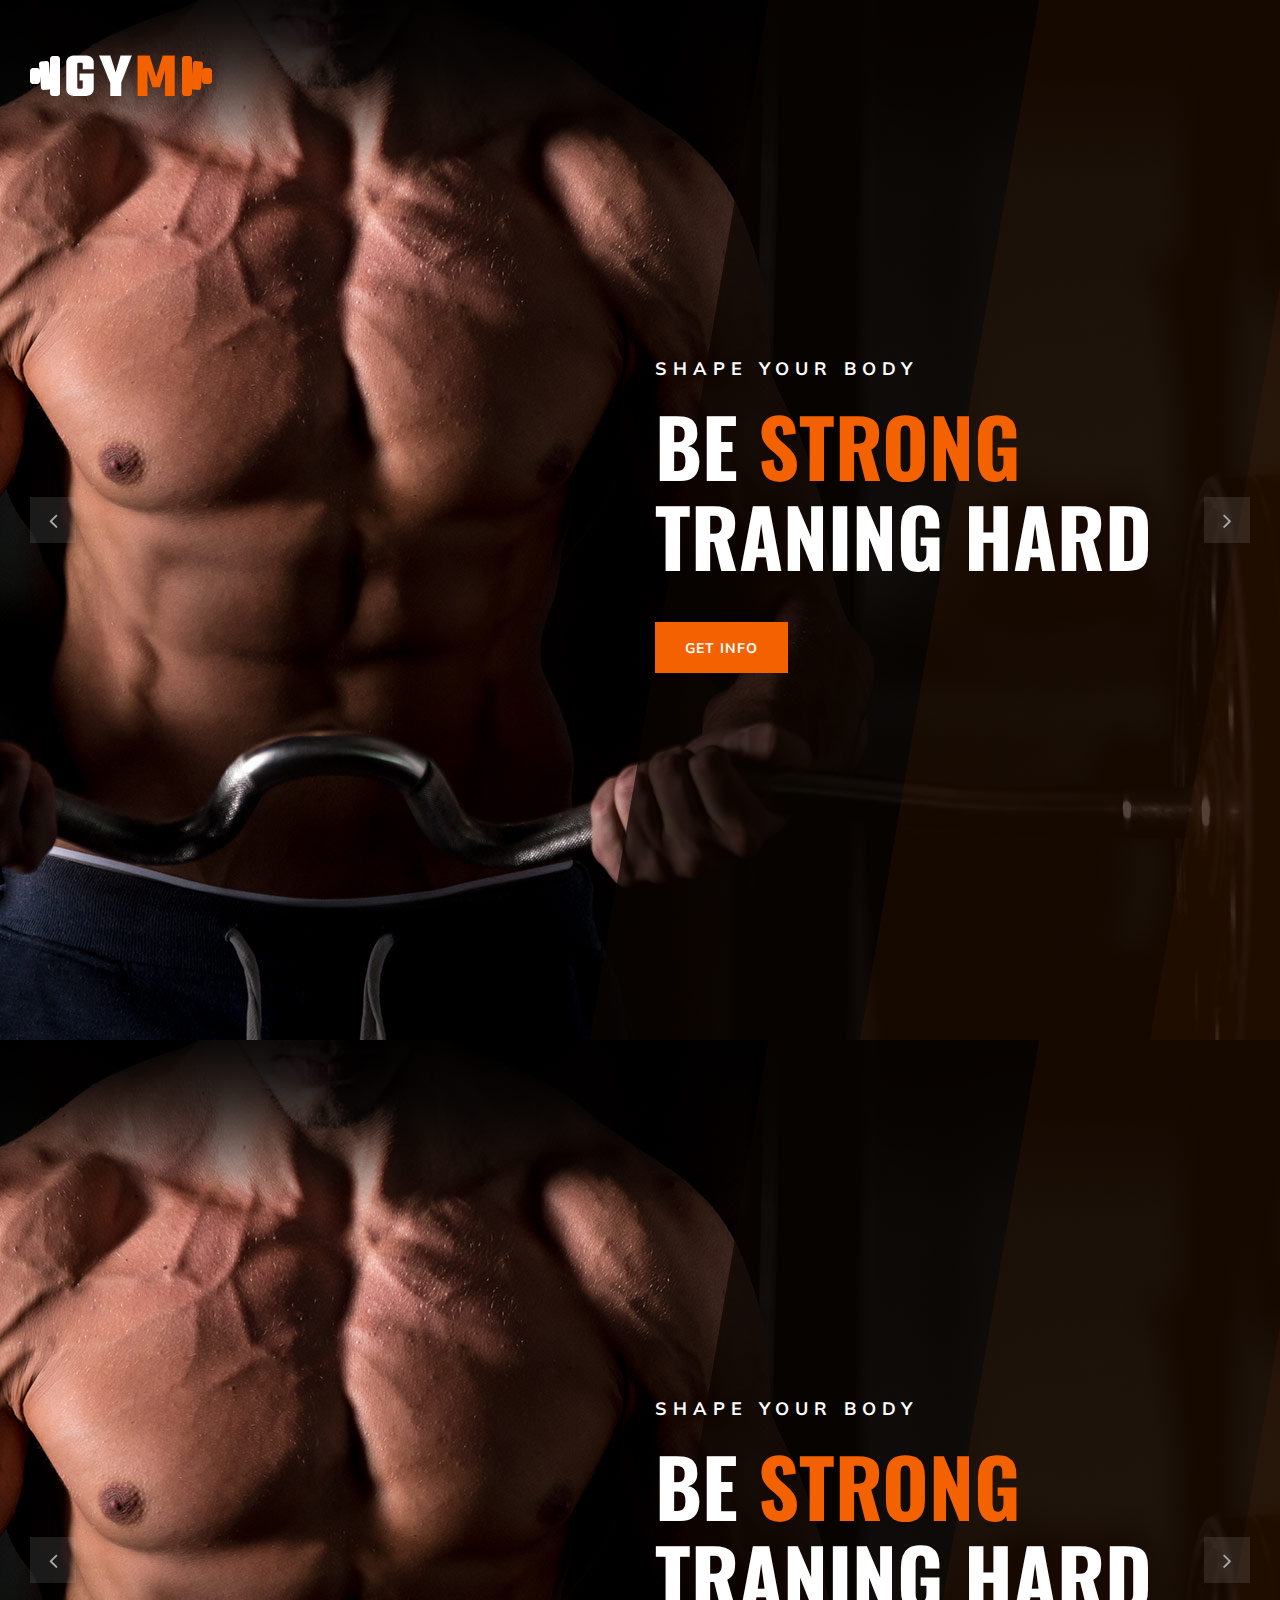
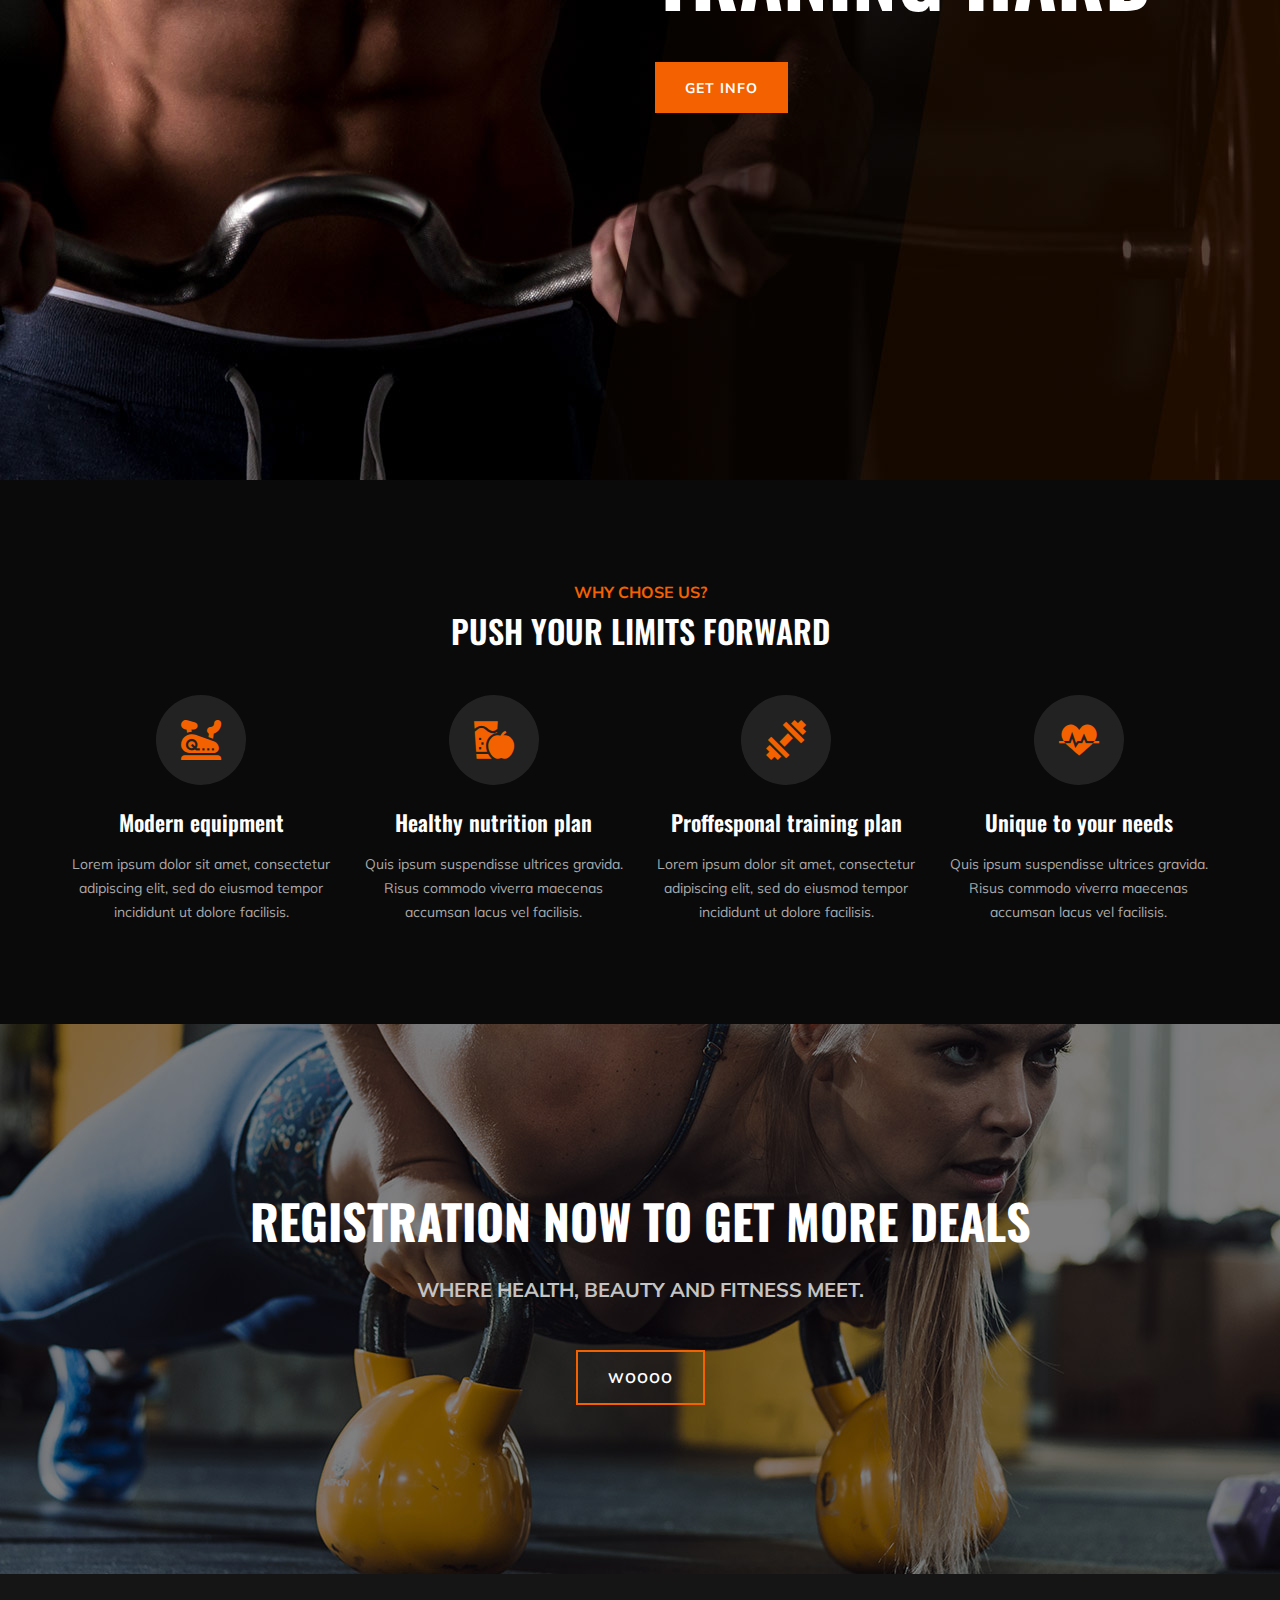
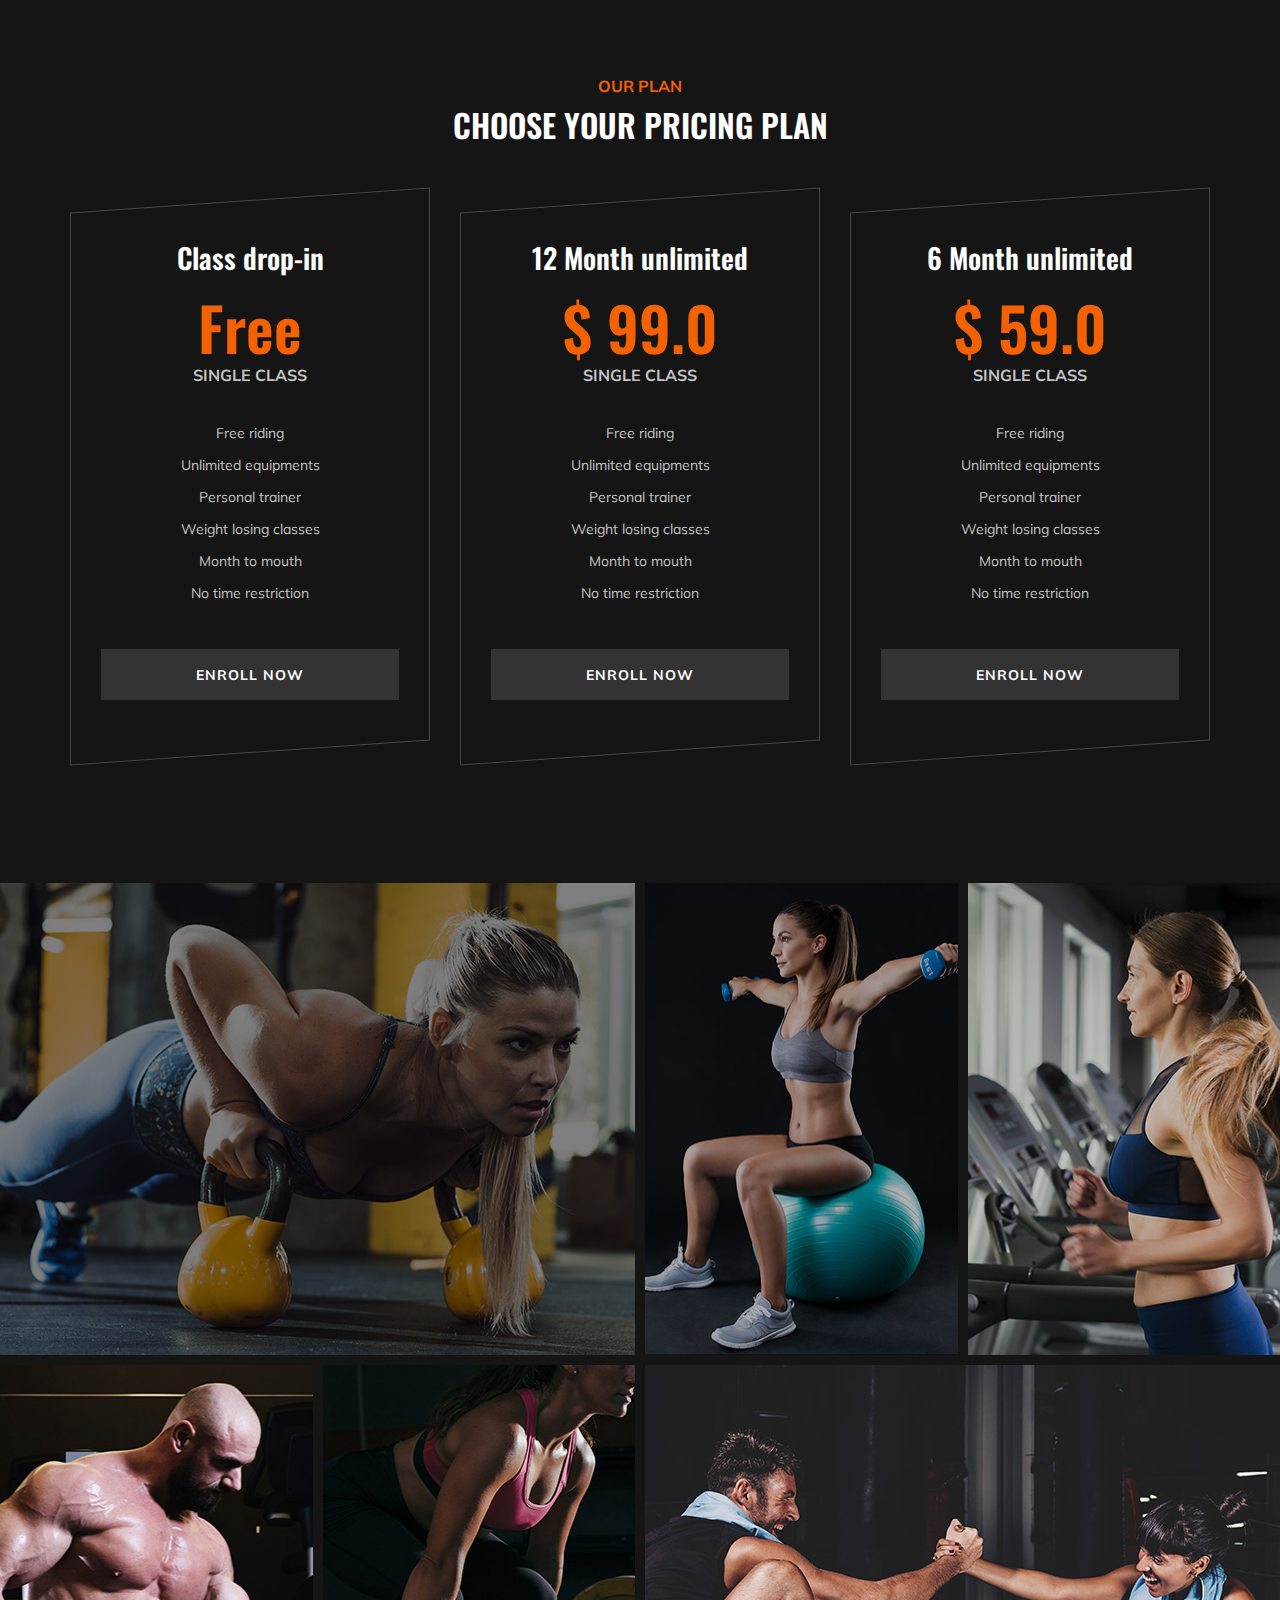
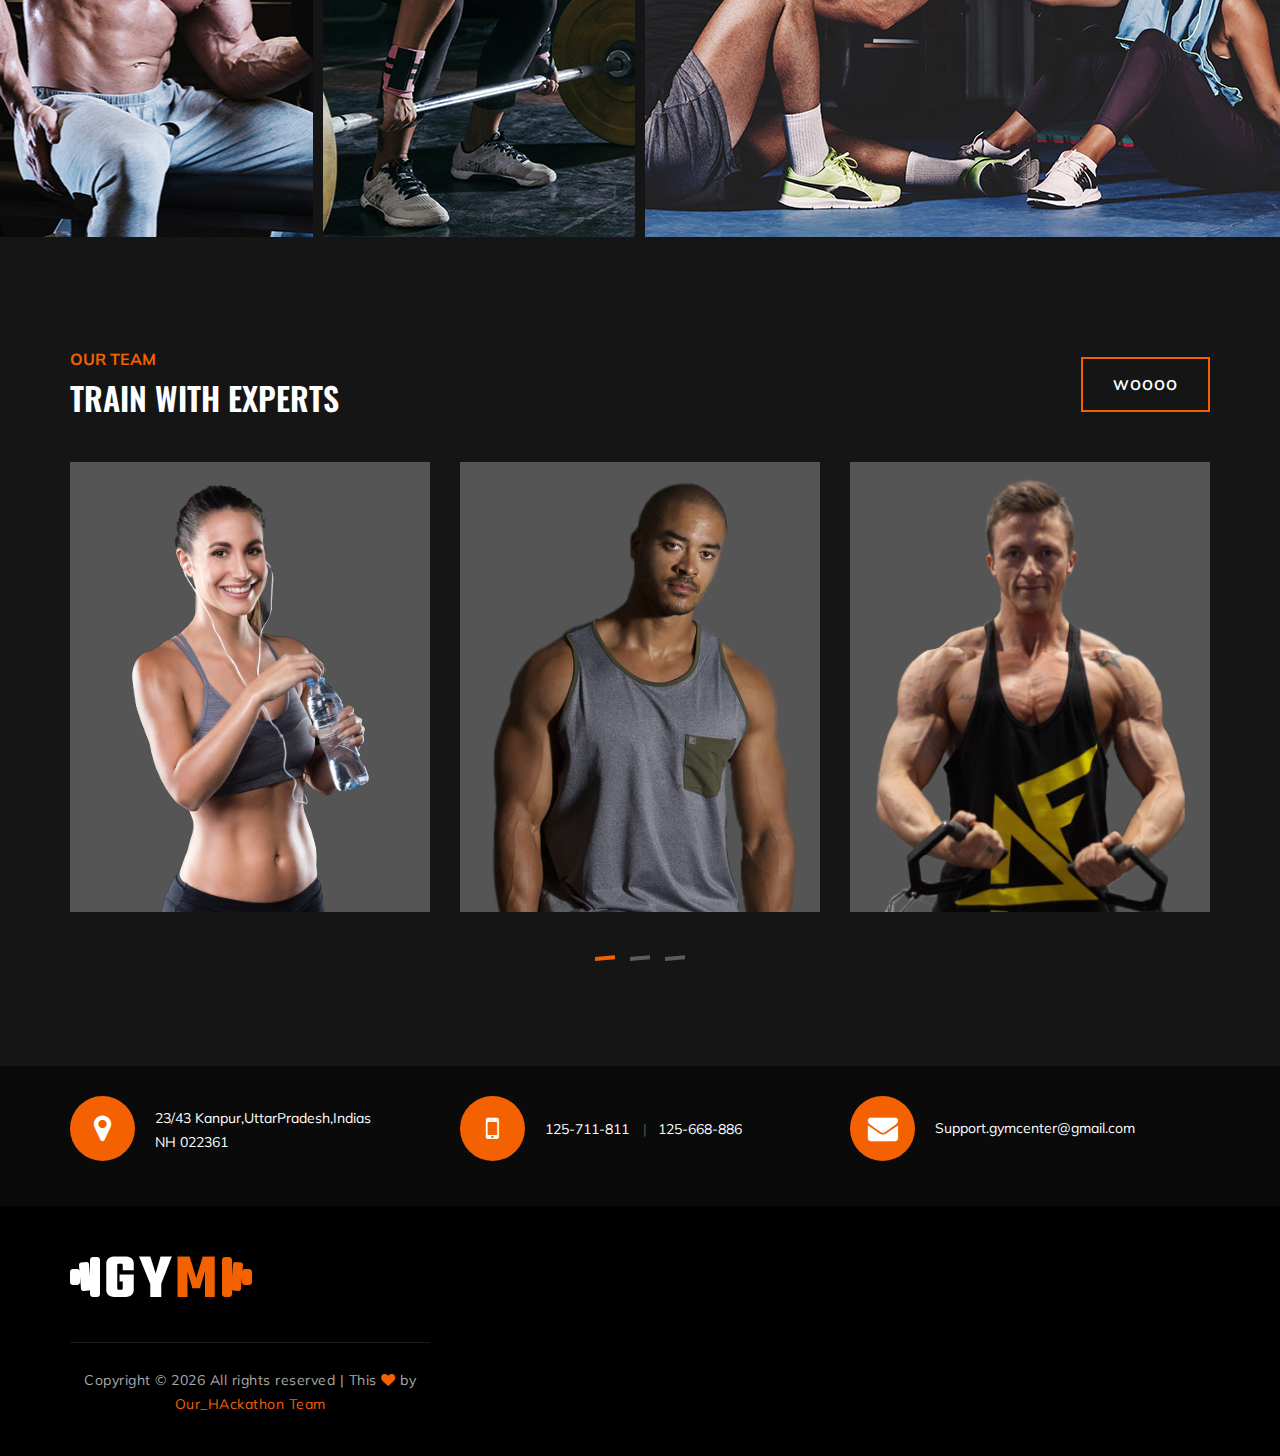
==== commit 0cadf84c: "Update" ====
--- a/index.html
+++ b/index.html
@@ -29,7 +29,6 @@
     <div id="preloder">
         <div class="loader"></div>
     </div>
-
     <!-- Offcanvas Menu Section Begin -->
     <div class="offcanvas-menu-overlay"></div>
     <div class="offcanvas-menu-wrapper">
@@ -39,15 +38,11 @@
         <div class="canvas-search search-switch">
             <i class="fa fa-search"></i>
         </div>
-    <!--  -->
         <div id="mobile-menu-wrap"></div>
-        <div class="canvas-social">
-            <a href="#"><i class="fa fa-facebook"></i></a>
-            <a href="#"><i class="fa fa-twitter"></i></a>
-            <a href="#"><i class="fa fa-youtube-play"></i></a>
-            <a href="#"><i class="fa fa-instagram"></i></a>
-        </div>
     </div>
+    <!-- Offcanvas Menu Section End -->
+
+    <!-- Header Section Begin -->
     <header class="header-section">
         <div class="container-fluid">
             <div class="row">
@@ -58,8 +53,6 @@
                         </a>
                     </div>
                 </div>
-                
-                
             </div>
             <div class="canvas-open">
                 <i class="fa fa-bars"></i>
@@ -101,6 +94,39 @@
     </section>
     <!-- Hero Section End -->
 
+    <!-- Hero Section Begin -->
+    <section class="hero-section">
+        <div class="hs-slider owl-carousel">
+            <div class="hs-item set-bg" data-setbg="img/hero/hero-1.jpg">
+                <div class="container">
+                    <div class="row">
+                        <div class="col-lg-6 offset-lg-6">
+                            <div class="hi-text">
+                                <span>Shape your body</span>
+                                <h1>Be <strong>strong</strong> traning hard</h1>
+                                <a href="#" class="primary-btn">Get info</a>
+                            </div>
+                        </div>
+                    </div>
+                </div>
+            </div>
+            <div class="hs-item set-bg" data-setbg="img/hero/hero-2.jpg">
+                <div class="container">
+                    <div class="row">
+                        <div class="col-lg-6 offset-lg-6">
+                            <div class="hi-text">
+                                <span>Shape your body</span>
+                                <h1>Be <strong>strong</strong> traning hard</h1>
+                                <a href="#" class="primary-btn">Get info</a>
+                            </div>
+                        </div>
+                    </div>
+                </div>
+            </div>
+        </div>
+    </section>
+    <!-- Hero Section End -->
+
     <!-- ChoseUs Section Begin -->
     <section class="choseus-section spad">
         <div class="container">
--- a/css/flaticon.css
+++ b/css/flaticon.css
@@ -1,3 +1,7 @@
+	/*
+  	Flaticon icon font: Flaticon
+  	Creation date: 19/02/2019 07:27
+  	*/
 
 @font-face {
   font-family: "Flaticon";
--- a/css/style.css
+++ b/css/style.css
@@ -1,3 +1,36 @@
+/******************************************************************
+  Template Name: Gym
+  Description:  Gym Fitness HTML Template
+  Author: Colorlib
+  Author URI: https://colorlib.com
+  Version: 1.0
+  Created: Colorlib
+******************************************************************/
+
+/*------------------------------------------------------------------
+[Table of contents]
+
+1.  Template default CSS
+	1.1	Variables
+	1.2	Mixins
+	1.3	Flexbox
+	1.4	Reset
+2.  Helper Css
+3.  Header Section
+4.  Hero Section
+5.  Service Section
+6.  Class Section
+7.  Price Plan Section
+8.  Trainer Section
+9.  Contact
+10.  Footer Style
+
+-------------------------------------------------------------------*/
+
+/*----------------------------------------*/
+
+/* Template default CSS
+/*----------------------------------------*/
 
 html,
 body {
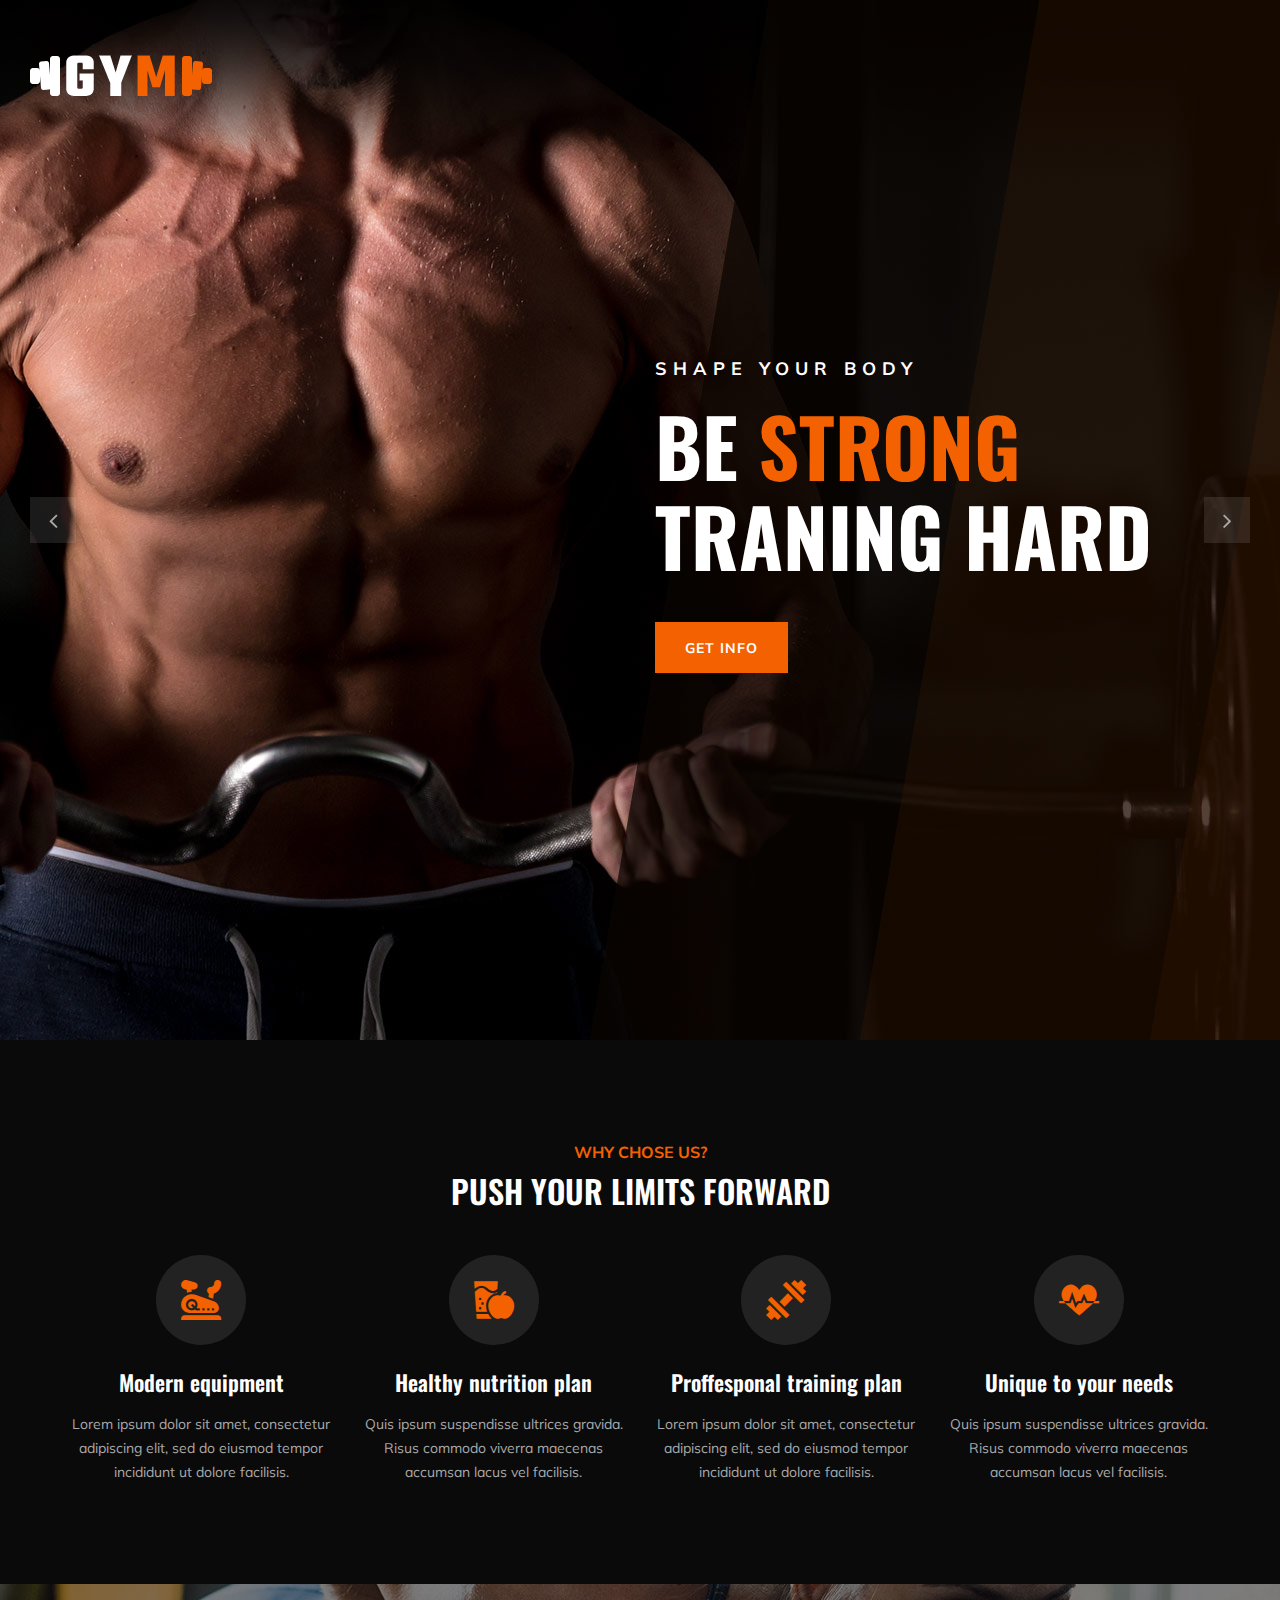
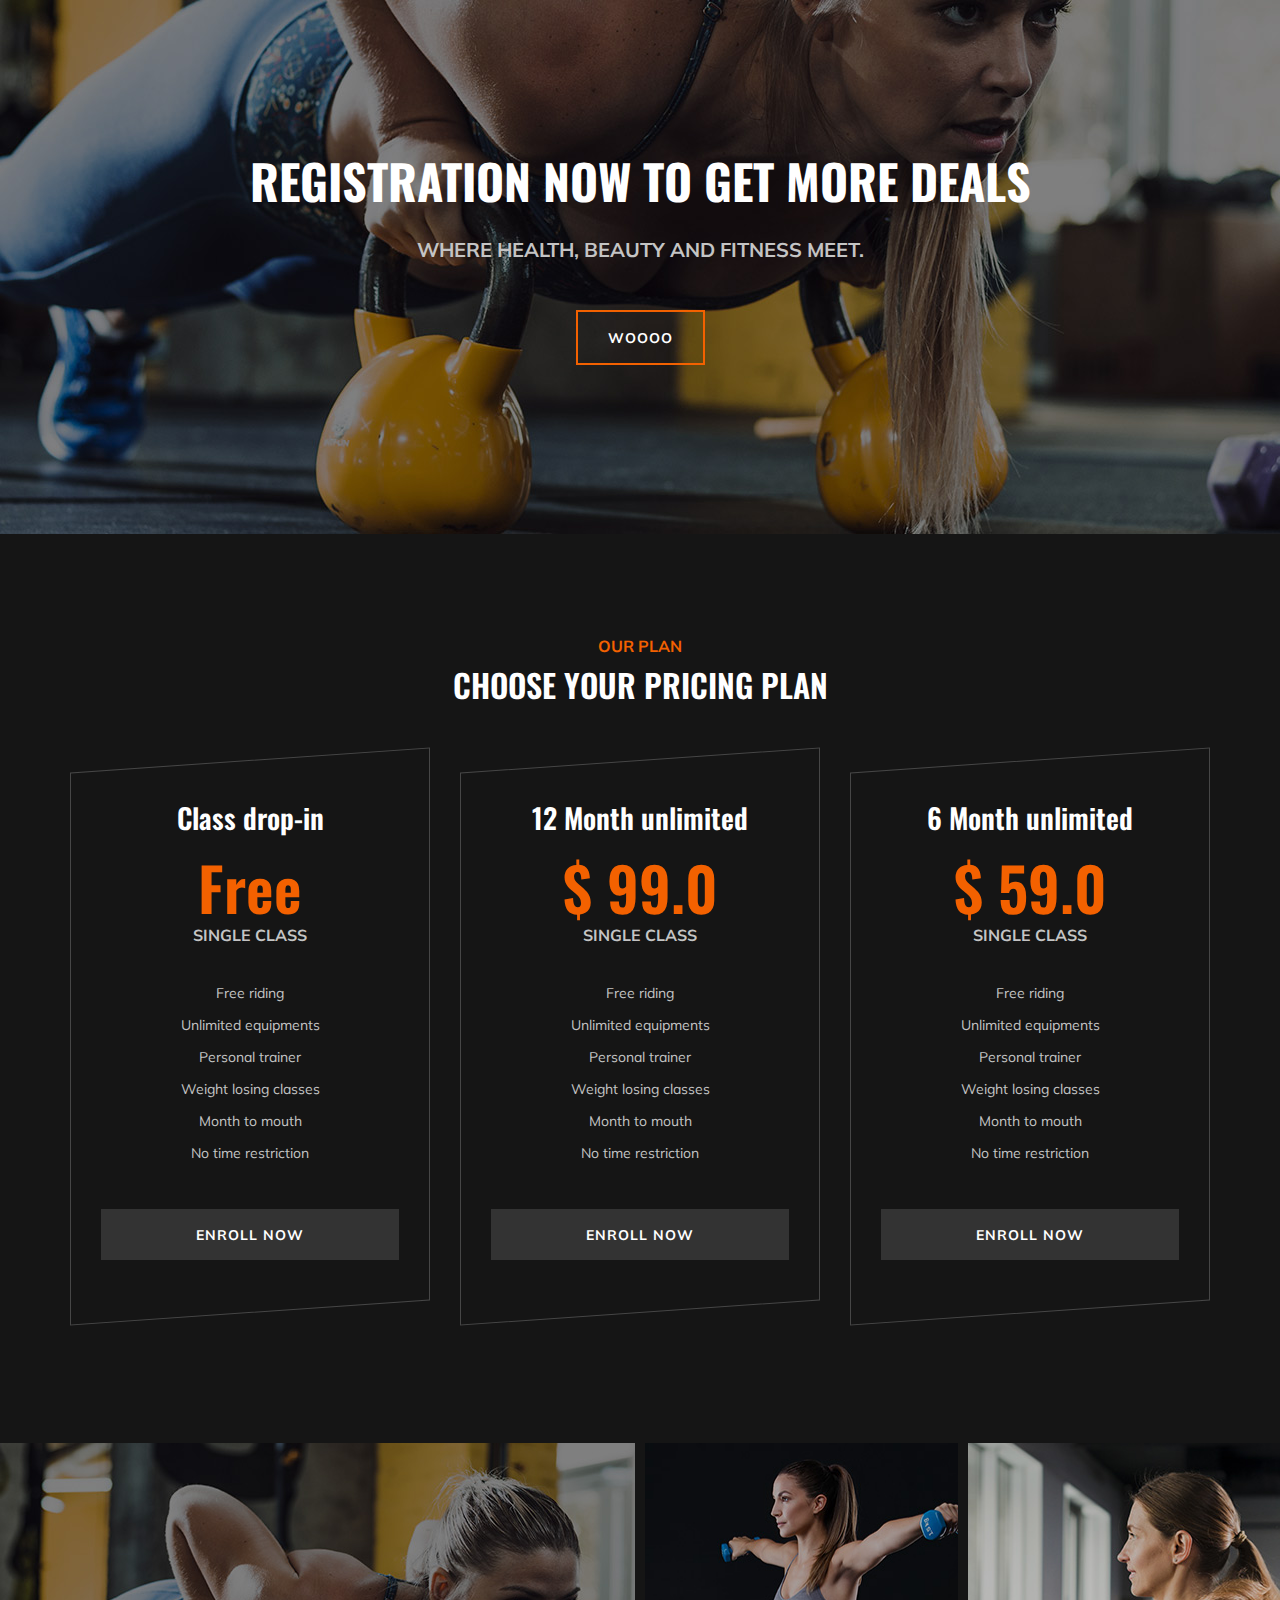
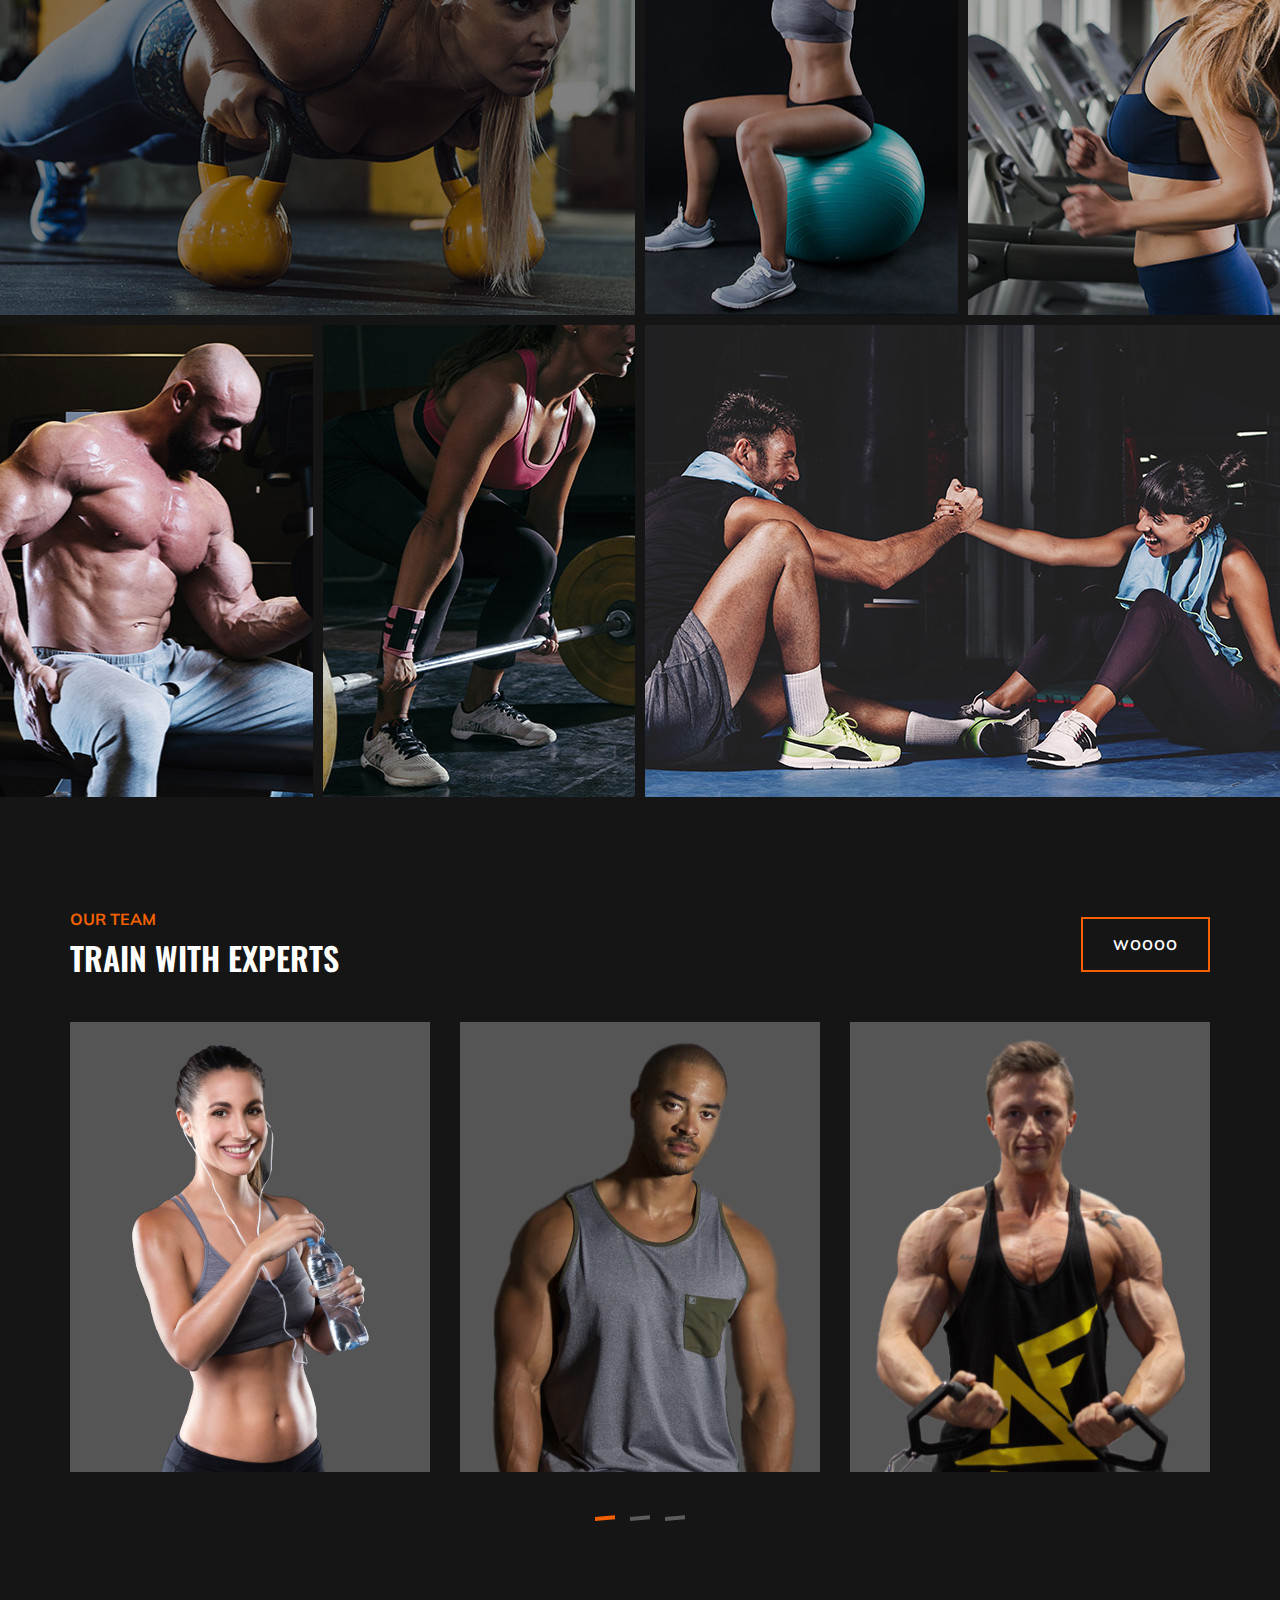
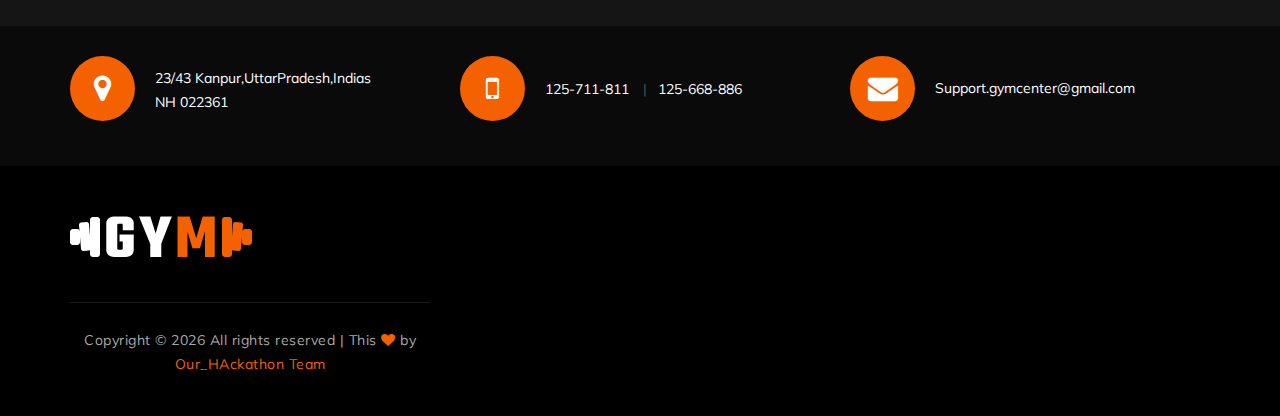
==== commit 24cb0d1f: "bg_fix" ====
--- a/index.html
+++ b/index.html
@@ -60,6 +60,10 @@
         </div>
     </header>
     <!-- Header End -->
+
+    <!-- Hero Section Begin -->
+
+    <!-- Hero Section End -->
 
     <!-- Hero Section Begin -->
     <section class="hero-section">
@@ -94,39 +98,6 @@
     </section>
     <!-- Hero Section End -->
 
-    <!-- Hero Section Begin -->
-    <section class="hero-section">
-        <div class="hs-slider owl-carousel">
-            <div class="hs-item set-bg" data-setbg="img/hero/hero-1.jpg">
-                <div class="container">
-                    <div class="row">
-                        <div class="col-lg-6 offset-lg-6">
-                            <div class="hi-text">
-                                <span>Shape your body</span>
-                                <h1>Be <strong>strong</strong> traning hard</h1>
-                                <a href="#" class="primary-btn">Get info</a>
-                            </div>
-                        </div>
-                    </div>
-                </div>
-            </div>
-            <div class="hs-item set-bg" data-setbg="img/hero/hero-2.jpg">
-                <div class="container">
-                    <div class="row">
-                        <div class="col-lg-6 offset-lg-6">
-                            <div class="hi-text">
-                                <span>Shape your body</span>
-                                <h1>Be <strong>strong</strong> traning hard</h1>
-                                <a href="#" class="primary-btn">Get info</a>
-                            </div>
-                        </div>
-                    </div>
-                </div>
-            </div>
-        </div>
-    </section>
-    <!-- Hero Section End -->
-
     <!-- ChoseUs Section Begin -->
     <section class="choseus-section spad">
         <div class="container">
